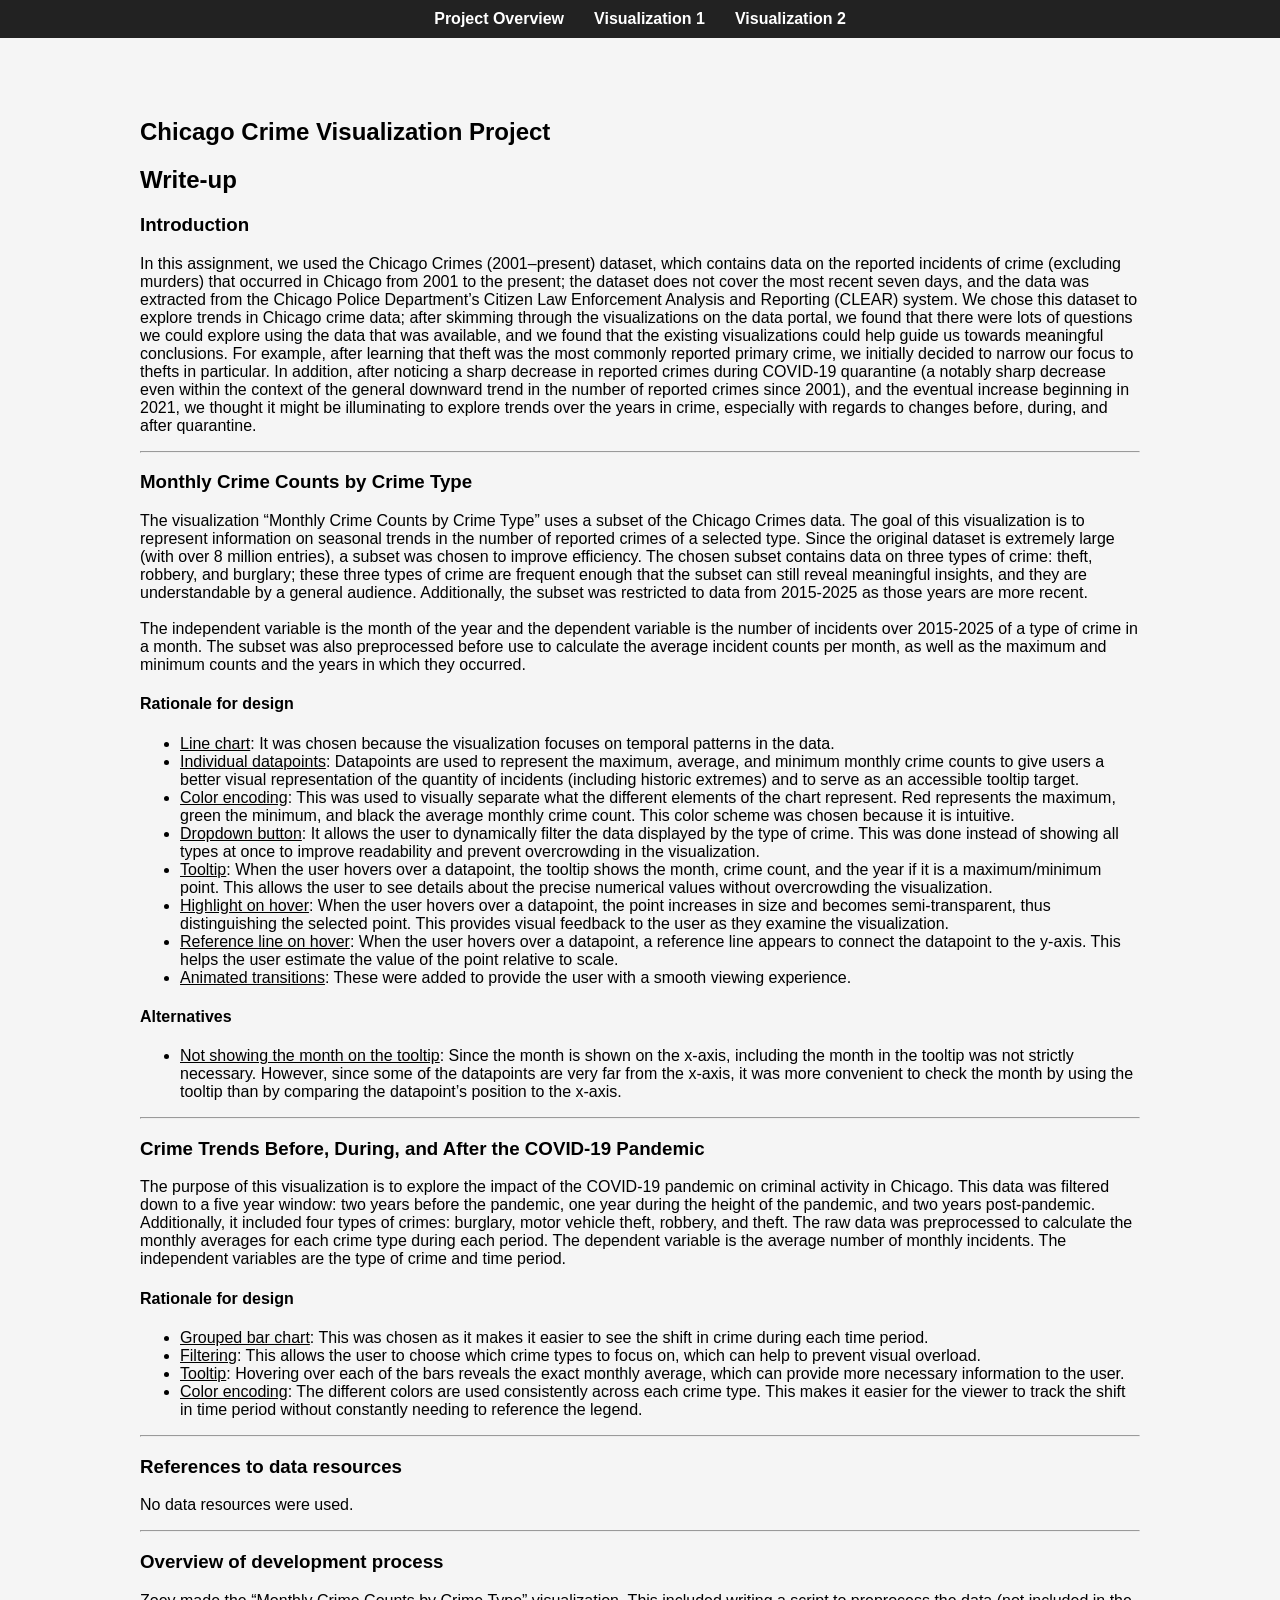
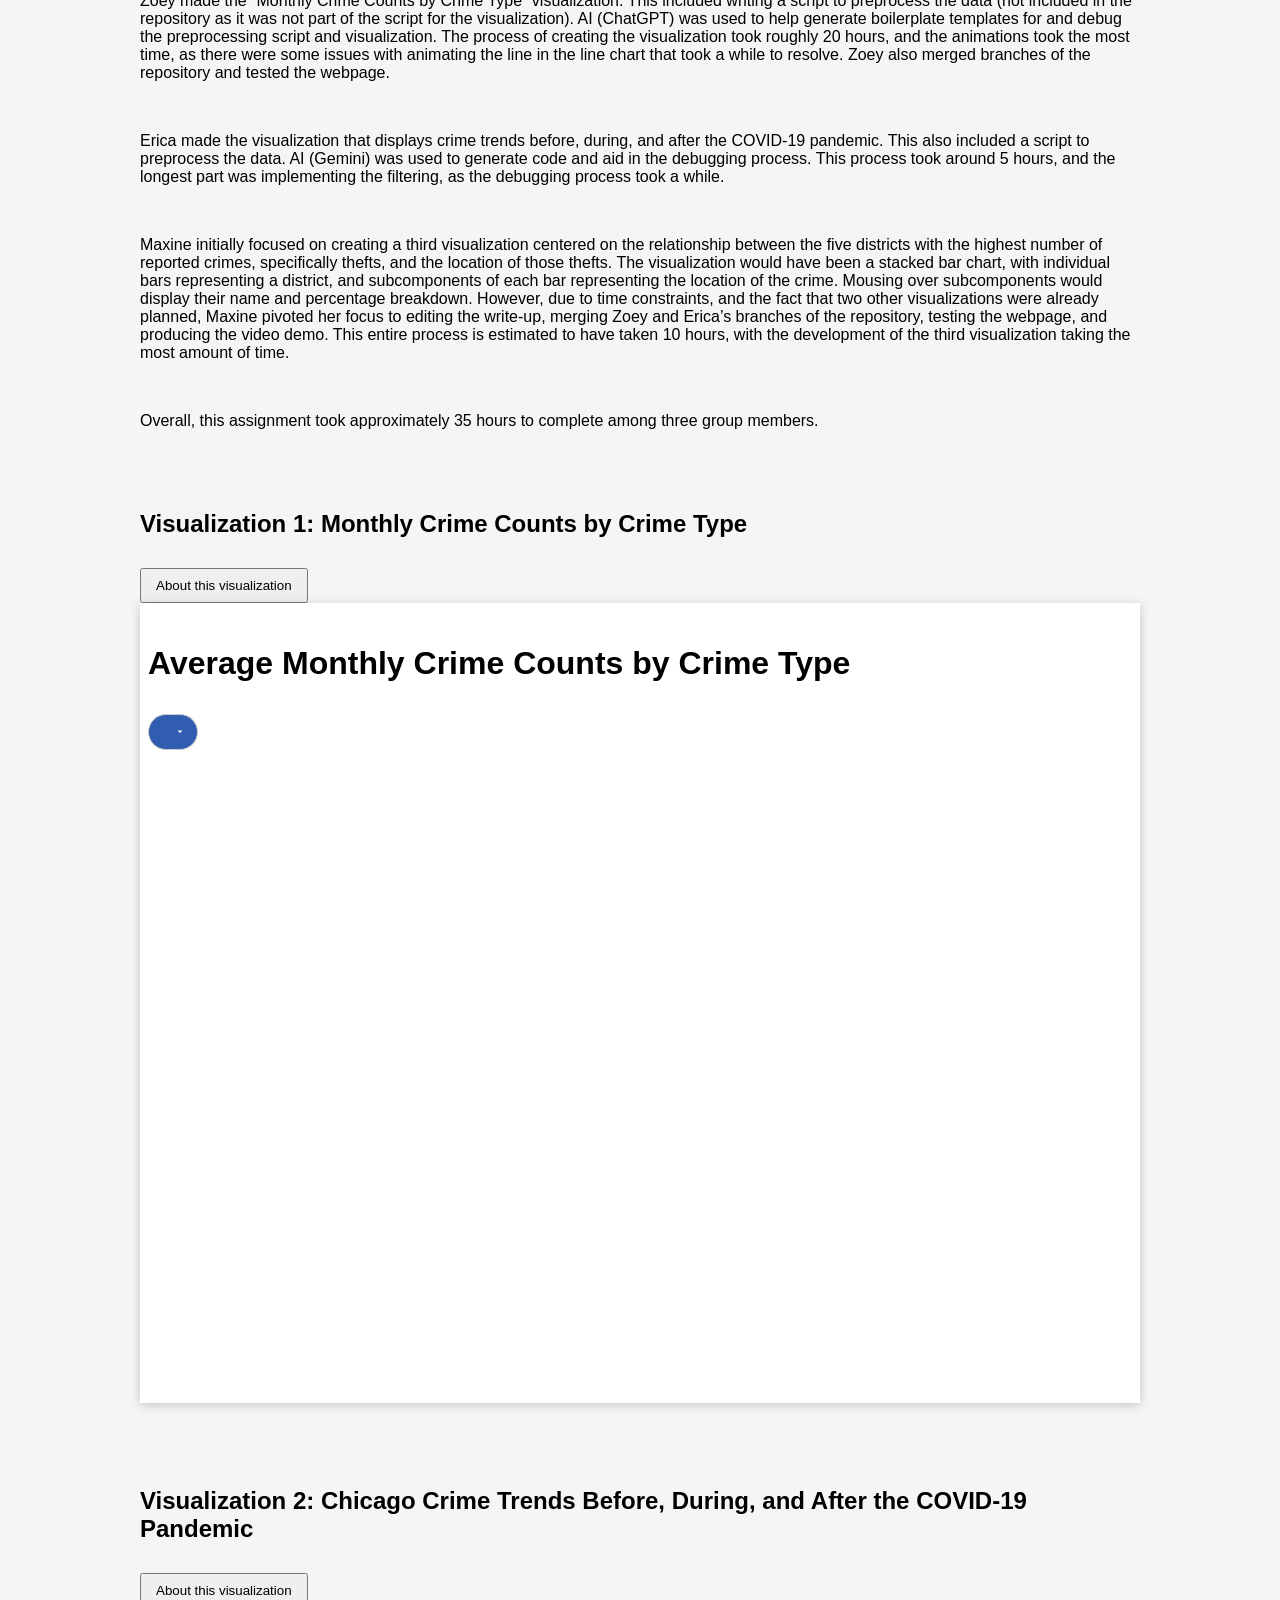
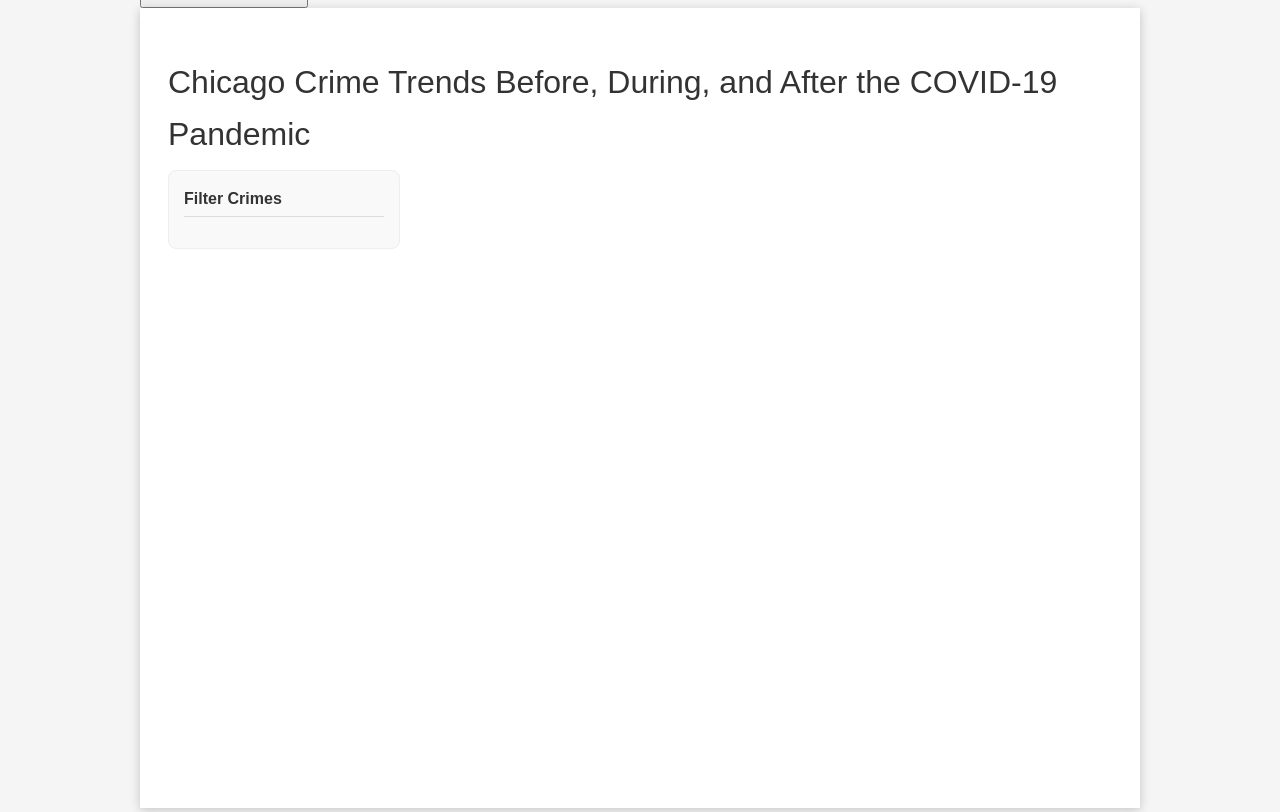
==== index.html @ a3d6fc8b "Try to add smooth scrolling via JS" ====
<!DOCTYPE html>
<html lang="en">
<head>
<meta charset="UTF-8">
<title>CMSC471 A1: Chicago Crime Visualization Project</title>
<link rel="stylesheet" href="main.css">
</head>

<script>
window.addEventListener("load", () => {
  const iframes = document.querySelectorAll(".vis-frame");

  iframes.forEach(frame => {
    frame.onload = () => {
      const body = frame.contentWindow.document.body;
      frame.style.height = body.scrollHeight + "px";
    };
  });
});
</script>
  
<body>

<!-- Navigation -->
<nav>
  <ul>
    <li><a href="#writeup">Project Overview</a></li>
    <li><a href="#vis1">Visualization 1</a></li>
    <li><a href="#vis2">Visualization 2</a></li>
  </ul>
</nav>

<script>
  document.querySelectorAll('a[href^="#"]').forEach(anchor => {
      anchor.addEventListener('click', function (e) {
          e.preventDefault();
  
          document.querySelector(this.getAttribute('href')).scrollIntoView({
              behavior: 'smooth'
          });
      });
  });
</script>

<div class="container">

<!-- WRITEUP -->
<section id="writeup">
<h1>Chicago Crime Visualization Project</h1>

  <h2>Write-up</h2>
  
  <h3><b>Introduction</b></h3>
  <p>In this assignment, we used the Chicago Crimes (2001–present) dataset, which contains data on the reported incidents of crime (excluding murders) that occurred in Chicago from 2001 to the present; the dataset does not cover the most recent seven days, and the data was extracted from the Chicago Police Department’s Citizen Law Enforcement Analysis and Reporting (CLEAR) system. We chose this dataset to explore trends in Chicago crime data; after skimming through the visualizations on the data portal, we found that there were lots of questions we could explore using the data that was available, and we found that the existing visualizations could help guide us towards meaningful conclusions. For example, after learning that theft was the most commonly reported primary crime, we initially decided to narrow our focus to thefts in particular. In addition, after noticing a sharp decrease in reported crimes during COVID-19 quarantine (a notably sharp decrease even within the context of the general downward trend in the number of reported crimes since 2001), and the eventual increase beginning in 2021, we thought it might be illuminating to explore trends over the years in crime, especially with regards to changes before, during, and after quarantine.</p>
  
  <hr>
  
  <h3><b>Monthly Crime Counts by Crime Type</b></h3>
  <p>The visualization “Monthly Crime Counts by Crime Type” uses a subset of the Chicago Crimes data. The goal of this visualization is to represent information on seasonal trends in the number of reported crimes of a selected type. Since the original dataset is extremely large (with over 8 million entries), a subset was chosen to improve efficiency. The chosen subset contains data on three types of crime: theft, robbery, and burglary; these three types of crime are frequent enough that the subset can still reveal meaningful insights, and they are understandable by a general audience. Additionally, the subset was restricted to data from 2015-2025 as those years are more recent.<br><br>
  The independent variable is the month of the year and the dependent variable is the number of incidents over 2015-2025 of a type of crime in a month. The subset was also preprocessed before use to calculate the average incident counts per month, as well as the maximum and minimum counts and the years in which they occurred.</p>
  
  <h4><b>Rationale for design</b></h4>
  <ul>
  <li><u>Line chart</u>: It was chosen because the visualization focuses on temporal patterns in the data.</li>
  <li><u>Individual datapoints</u>: Datapoints are used to represent the maximum, average, and minimum monthly crime counts to give users a better visual representation of the quantity of incidents (including historic extremes) and to serve as an accessible tooltip target.</li>
  <li><u>Color encoding</u>: This was used to visually separate what the different elements of the chart represent. Red represents the maximum, green the minimum, and black the average monthly crime count. This color scheme was chosen because it is intuitive.</li>
  <li><u>Dropdown button</u>: It allows the user to dynamically filter the data displayed by the type of crime. This was done instead of showing all types at once to improve readability and prevent overcrowding in the visualization.</li>
  <li><u>Tooltip</u>: When the user hovers over a datapoint, the tooltip shows the month, crime count, and the year if it is a maximum/minimum point. This allows the user to see details about the precise numerical values without overcrowding the visualization.</li>
  <li><u>Highlight on hover</u>: When the user hovers over a datapoint, the point increases in size and becomes semi-transparent, thus distinguishing the selected point. This provides visual feedback to the user as they examine the visualization.</li>
  <li><u>Reference line on hover</u>: When the user hovers over a datapoint, a reference line appears to connect the datapoint to the y-axis. This helps the user estimate the value of the point relative to scale.</li>
  <li><u>Animated transitions</u>: These were added to provide the user with a smooth viewing experience.</li>
  </ul>
  
  
  <h4><b>Alternatives</b></h4>
  <ul><li><u>Not showing the month on the tooltip</u>: Since the month is shown on the x-axis, including the month in the tooltip was not strictly necessary. However, since some of the datapoints are very far from the x-axis, it was more convenient to check the month by using the tooltip than by comparing the datapoint’s position to the x-axis.</li></ul>
  
  <hr>
  
  <h3><b>Crime Trends Before, During, and After the COVID-19 Pandemic</b></h3>
  
  <p>The purpose of this visualization is to explore the impact of the COVID-19 pandemic on criminal activity in Chicago. This data was filtered down to a five year window: two years before the pandemic, one year during the height of the pandemic, and two years post-pandemic. Additionally, it included four types of crimes: burglary, motor vehicle theft, robbery, and theft. The raw data was preprocessed to calculate the monthly averages for each crime type during each period. The dependent variable is the average number of monthly incidents. The independent variables are the type of crime and time period.</p>
  
  <h4><b>Rationale for design</b></h4>
  <ul>
  <li><u>Grouped bar chart</u>: This was chosen as it makes it easier to see the shift in crime during each time period.</li>
  <li><u>Filtering</u>: This allows the user to choose which crime types to focus on, which can help to prevent visual overload.</li>
  <li><u>Tooltip</u>: Hovering over each of the bars reveals the exact monthly average, which can provide more necessary information to the user.</li>
  <li><u>Color encoding</u>: The different colors are used consistently across each crime type. This makes it easier for the viewer to track the shift in time period without constantly needing to reference the legend.</li>
  </ul>
    
  <hr>
  
  <h3><b>References to data resources</b></h3>
  
  <p>No data resources were used.</p>
  
  <hr>
  
  <h3><b>Overview of development process</b></h3>
  
  <p>Zoey made the “Monthly Crime Counts by Crime Type” visualization. This included writing a script to preprocess the data (not included in the repository as it was not part of the script for the visualization). AI (ChatGPT) was used to help generate boilerplate templates for and debug the preprocessing script and visualization. The process of creating the visualization took roughly 20 hours, and the animations took the most time, as there were some issues with animating the line in the line chart that took a while to resolve. Zoey also merged branches of the repository and tested the webpage.</p><br>
  <p>Erica made the visualization that displays crime trends before, during, and after the COVID-19 pandemic. This also included a script to preprocess the data. AI (Gemini) was used to generate code and aid in the debugging process. This process took around 5 hours, and the longest part was implementing the filtering, as the debugging process took a while.</p><br>
  <p>Maxine initially focused on creating a third visualization centered on the relationship between the five districts with the highest number of reported crimes, specifically thefts, and the location of those thefts. The visualization would have been a stacked bar chart, with individual bars representing a district, and subcomponents of each bar representing the location of the crime. Mousing over subcomponents would display their name and percentage breakdown. However, due to time constraints, and the fact that two other visualizations were already planned, Maxine pivoted her focus to editing the write-up, merging Zoey and Erica’s branches of the repository, testing the webpage, and producing the video demo. This entire process is estimated to have taken 10 hours, with the development of the third visualization taking the most amount of time.</p><br>
  <p>Overall, this assignment took approximately 35 hours to complete among three group members.</p>

</section>

<!-- VISUALIZATION 1 -->
<section id="vis1">

<h2>Visualization 1: Monthly Crime Counts by Crime Type</h2>

<button class="info-toggle">About this visualization</button>

<div class="info-box">
<p>
This visualization shows average monthly crime statistics for three crime types:
theft, robbery, and burglary, for incidents reported across the years 2015-2025 in Chicago.
Filter crime types using a dropdown menu and hover over points to view
details about the average, highest, and lowest crime years.
</p>
</div>

<iframe class="vis-frame" src="zoey/index.html"></iframe>

</section>

<!-- VISUALIZATION 2 -->
<section id="vis2">

<h2>Visualization 2: Chicago Crime Trends Before, During, and After the COVID-19 Pandemic</h2>

<button class="info-toggle">About this visualization</button>

<div class="info-box">
<p>
The purpose of this visualization is to see the trend in four different crime types (burglary, motor vehicle theft, robbery, and theft) before, during, and after the COVID-19 pandemic. The data displays the total number of incidents per month, spanning a five-year period: two years before, one year during, and two years after the pandemic. Use the filters on the left to toggle specific crime types on and off. Hover over the data points on the graph to view the exact number of incidents for a given period.
</p>
</div>

<iframe class="vis-frame" src="erica/index.html"></iframe>

</section>

</div>

<script>

const toggles = document.querySelectorAll(".info-toggle");

toggles.forEach(button => {
  button.addEventListener("click", () => {
    const box = button.nextElementSibling;
    box.classList.toggle("open");
  });
});

</script>

</body>
</html>
---- main.css ----
/* body{
    font-family: Helvetica, sans-serif;
    margin:0;
    background:#f5f5f5;
} */

body {
    font-family: Optima, Segoe, "Segoe UI", Candara, Calibri, Arial, sans-serif;
    margin:0;
    background:#f5f5f5;
}

.container{
    width:1000px;
    margin:auto;
}

/* Navigation */

nav{
    position:sticky;
    top:0;
    background:#222;
    padding:10px;
    z-index:100;
}

nav ul{
    list-style:none;
    display:flex;
    gap:30px;
    justify-content:center;
    margin:0;
    padding:0;
}

nav a{
    color:white;
    text-decoration:none;
    font-weight:bold;
}

/* Sections */

section{
    margin-top:80px;
}

/* Iframes */

iframe{
    width:100%;
    height: 800px;
    border:none;
    background:white;
    box-shadow:0 2px 10px rgba(0,0,0,0.2);
}

/* Info box */

.info-toggle{
    margin-top:10px;
    padding:8px 14px;
    cursor:pointer;
}

.info-box{
    max-height:0;
    overflow:hidden;
    background:white;
    padding:0 15px;
    transition:max-height 0.4s ease;
    border-left:4px solid steelblue;
}

.info-box.open{
    max-height:200px;
    padding:15px;
}
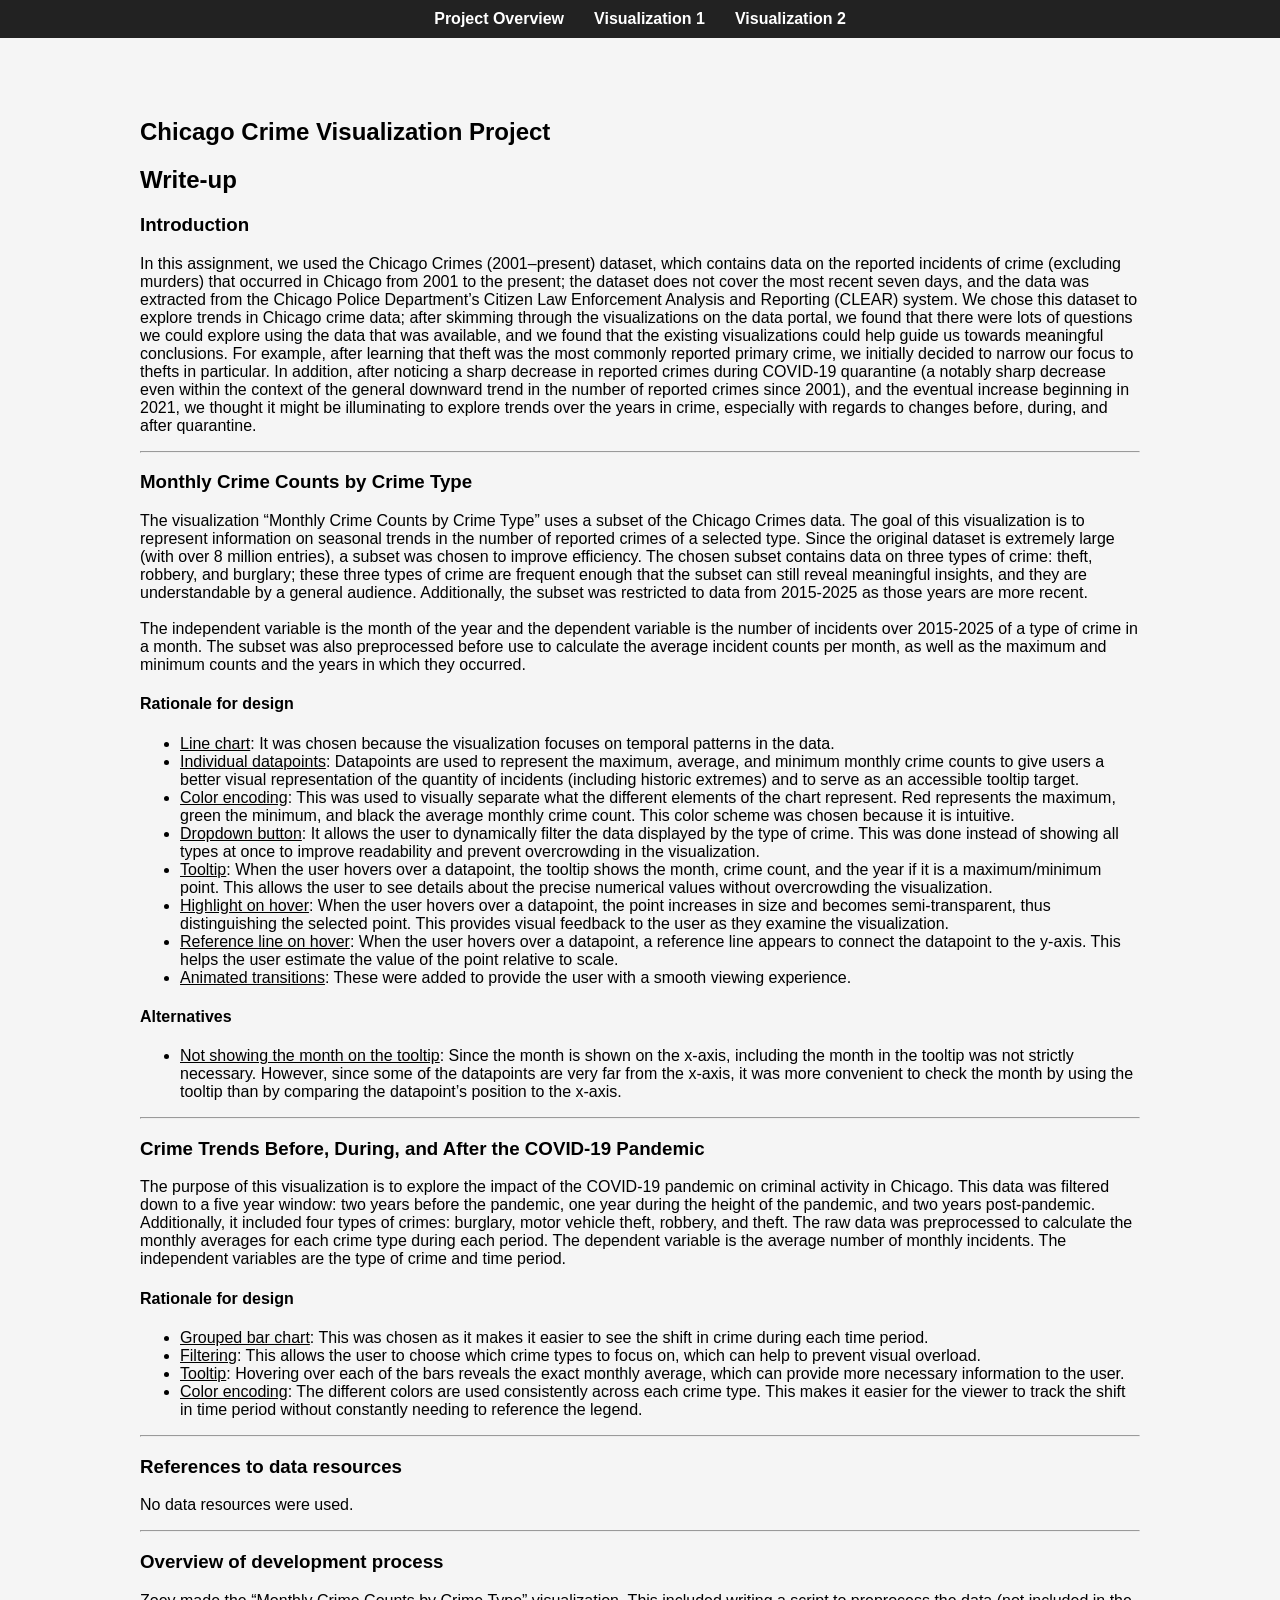
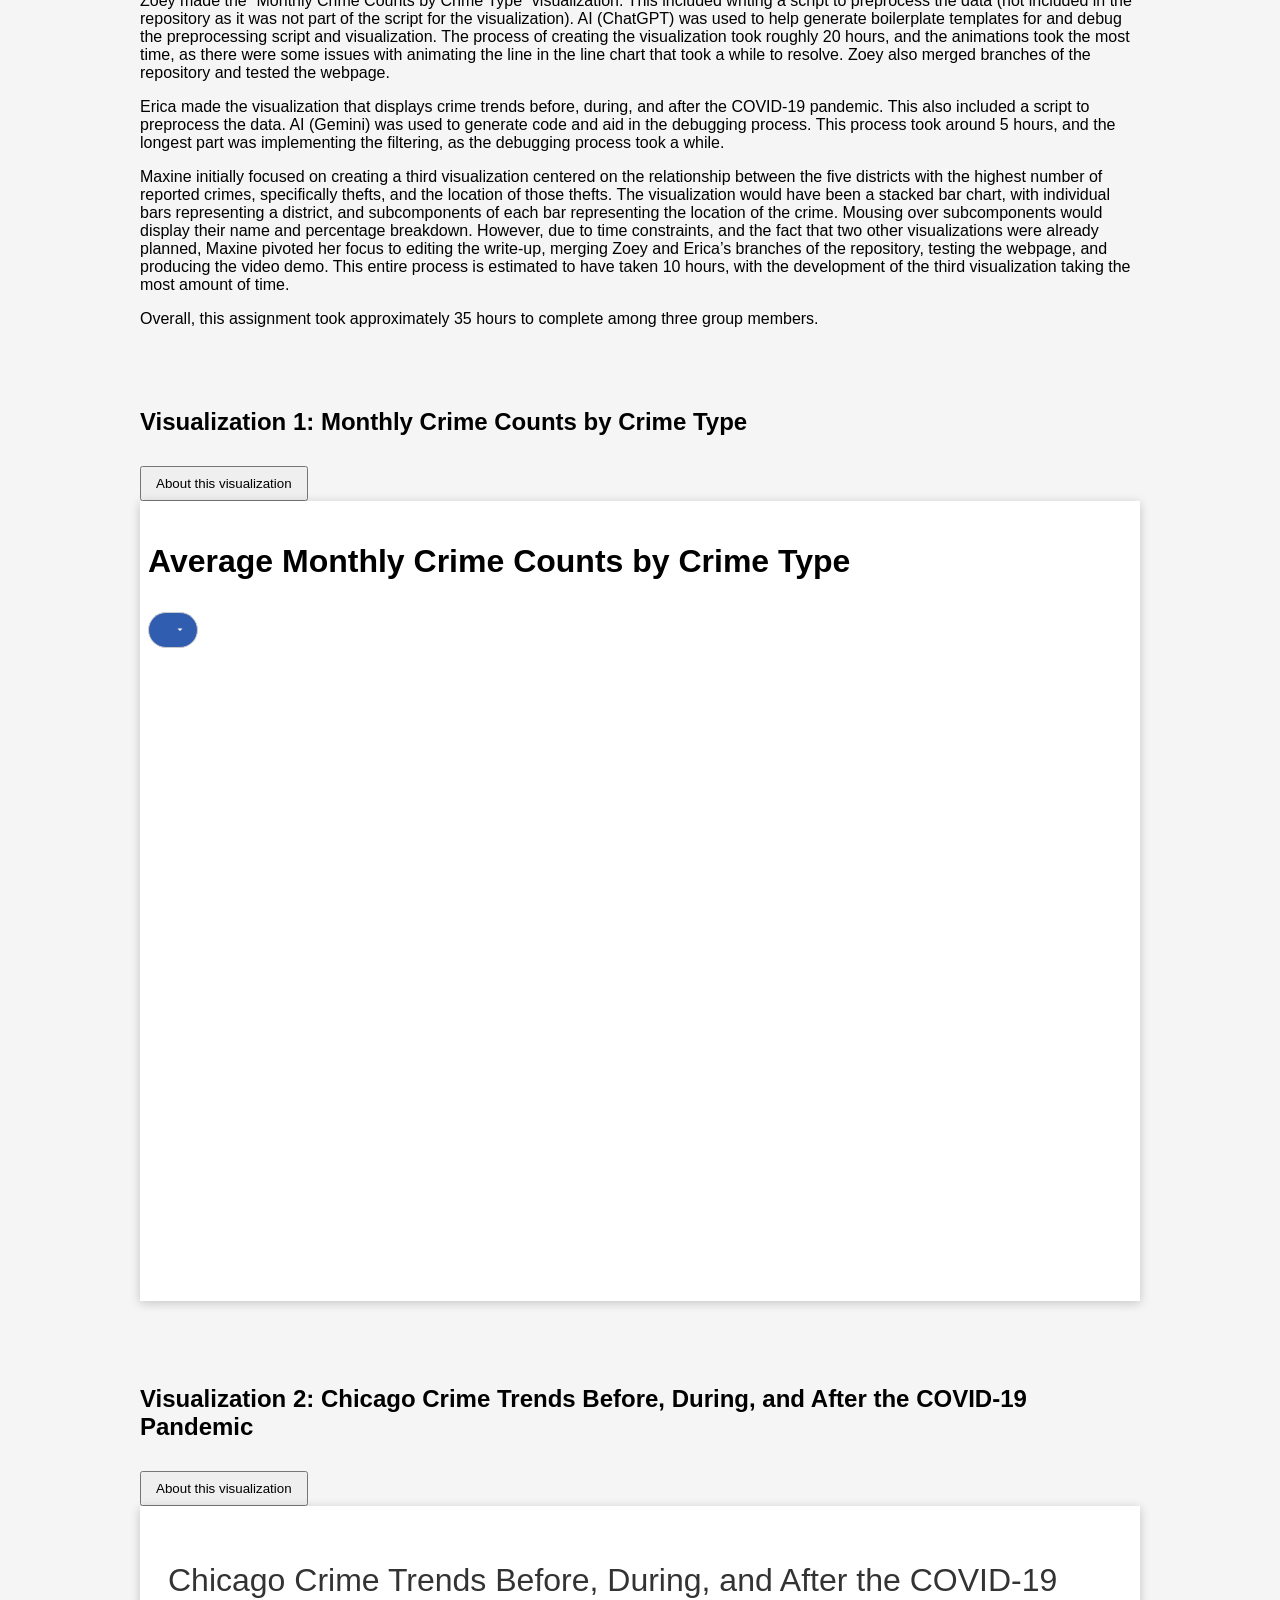
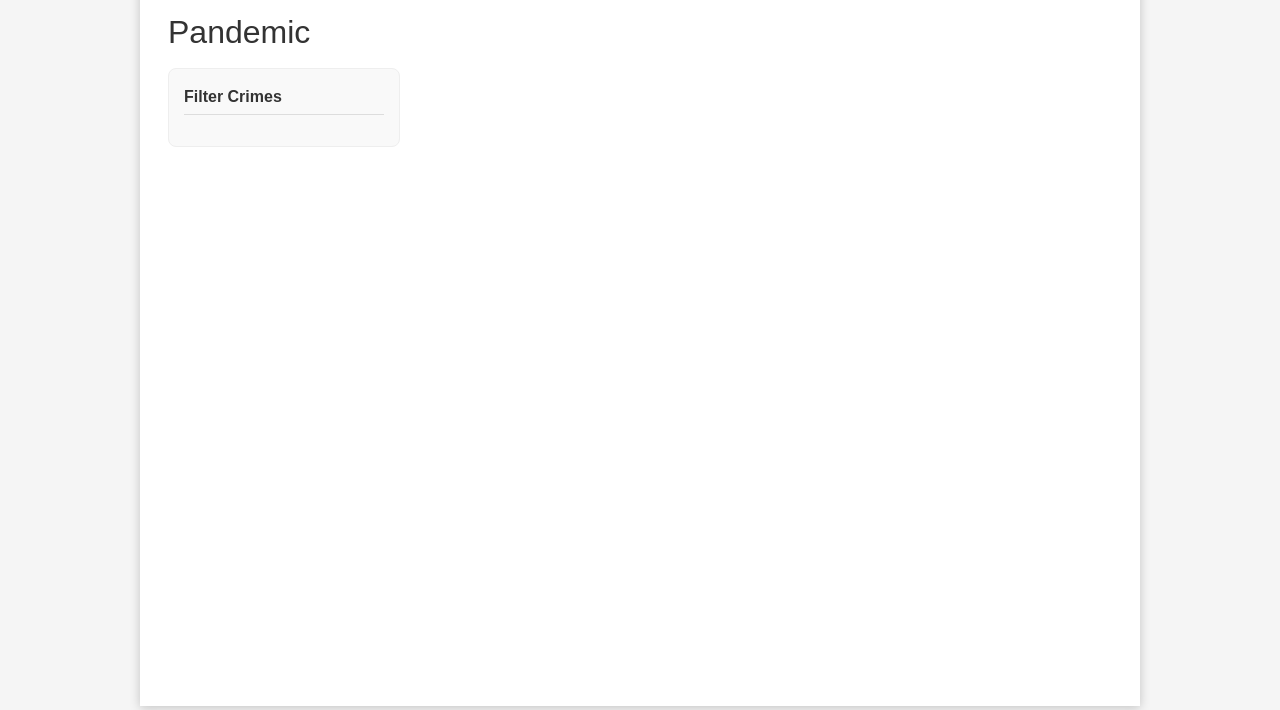
==== commit e8477310: "Remove extraneous line breaks" ====
--- a/index.html
+++ b/index.html
@@ -99,9 +99,9 @@
   
   <h3><b>Overview of development process</b></h3>
   
-  <p>Zoey made the “Monthly Crime Counts by Crime Type” visualization. This included writing a script to preprocess the data (not included in the repository as it was not part of the script for the visualization). AI (ChatGPT) was used to help generate boilerplate templates for and debug the preprocessing script and visualization. The process of creating the visualization took roughly 20 hours, and the animations took the most time, as there were some issues with animating the line in the line chart that took a while to resolve. Zoey also merged branches of the repository and tested the webpage.</p><br>
-  <p>Erica made the visualization that displays crime trends before, during, and after the COVID-19 pandemic. This also included a script to preprocess the data. AI (Gemini) was used to generate code and aid in the debugging process. This process took around 5 hours, and the longest part was implementing the filtering, as the debugging process took a while.</p><br>
-  <p>Maxine initially focused on creating a third visualization centered on the relationship between the five districts with the highest number of reported crimes, specifically thefts, and the location of those thefts. The visualization would have been a stacked bar chart, with individual bars representing a district, and subcomponents of each bar representing the location of the crime. Mousing over subcomponents would display their name and percentage breakdown. However, due to time constraints, and the fact that two other visualizations were already planned, Maxine pivoted her focus to editing the write-up, merging Zoey and Erica’s branches of the repository, testing the webpage, and producing the video demo. This entire process is estimated to have taken 10 hours, with the development of the third visualization taking the most amount of time.</p><br>
+  <p>Zoey made the “Monthly Crime Counts by Crime Type” visualization. This included writing a script to preprocess the data (not included in the repository as it was not part of the script for the visualization). AI (ChatGPT) was used to help generate boilerplate templates for and debug the preprocessing script and visualization. The process of creating the visualization took roughly 20 hours, and the animations took the most time, as there were some issues with animating the line in the line chart that took a while to resolve. Zoey also merged branches of the repository and tested the webpage.</p>
+  <p>Erica made the visualization that displays crime trends before, during, and after the COVID-19 pandemic. This also included a script to preprocess the data. AI (Gemini) was used to generate code and aid in the debugging process. This process took around 5 hours, and the longest part was implementing the filtering, as the debugging process took a while.</p>
+  <p>Maxine initially focused on creating a third visualization centered on the relationship between the five districts with the highest number of reported crimes, specifically thefts, and the location of those thefts. The visualization would have been a stacked bar chart, with individual bars representing a district, and subcomponents of each bar representing the location of the crime. Mousing over subcomponents would display their name and percentage breakdown. However, due to time constraints, and the fact that two other visualizations were already planned, Maxine pivoted her focus to editing the write-up, merging Zoey and Erica’s branches of the repository, testing the webpage, and producing the video demo. This entire process is estimated to have taken 10 hours, with the development of the third visualization taking the most amount of time.</p>
   <p>Overall, this assignment took approximately 35 hours to complete among three group members.</p>
 
 </section>
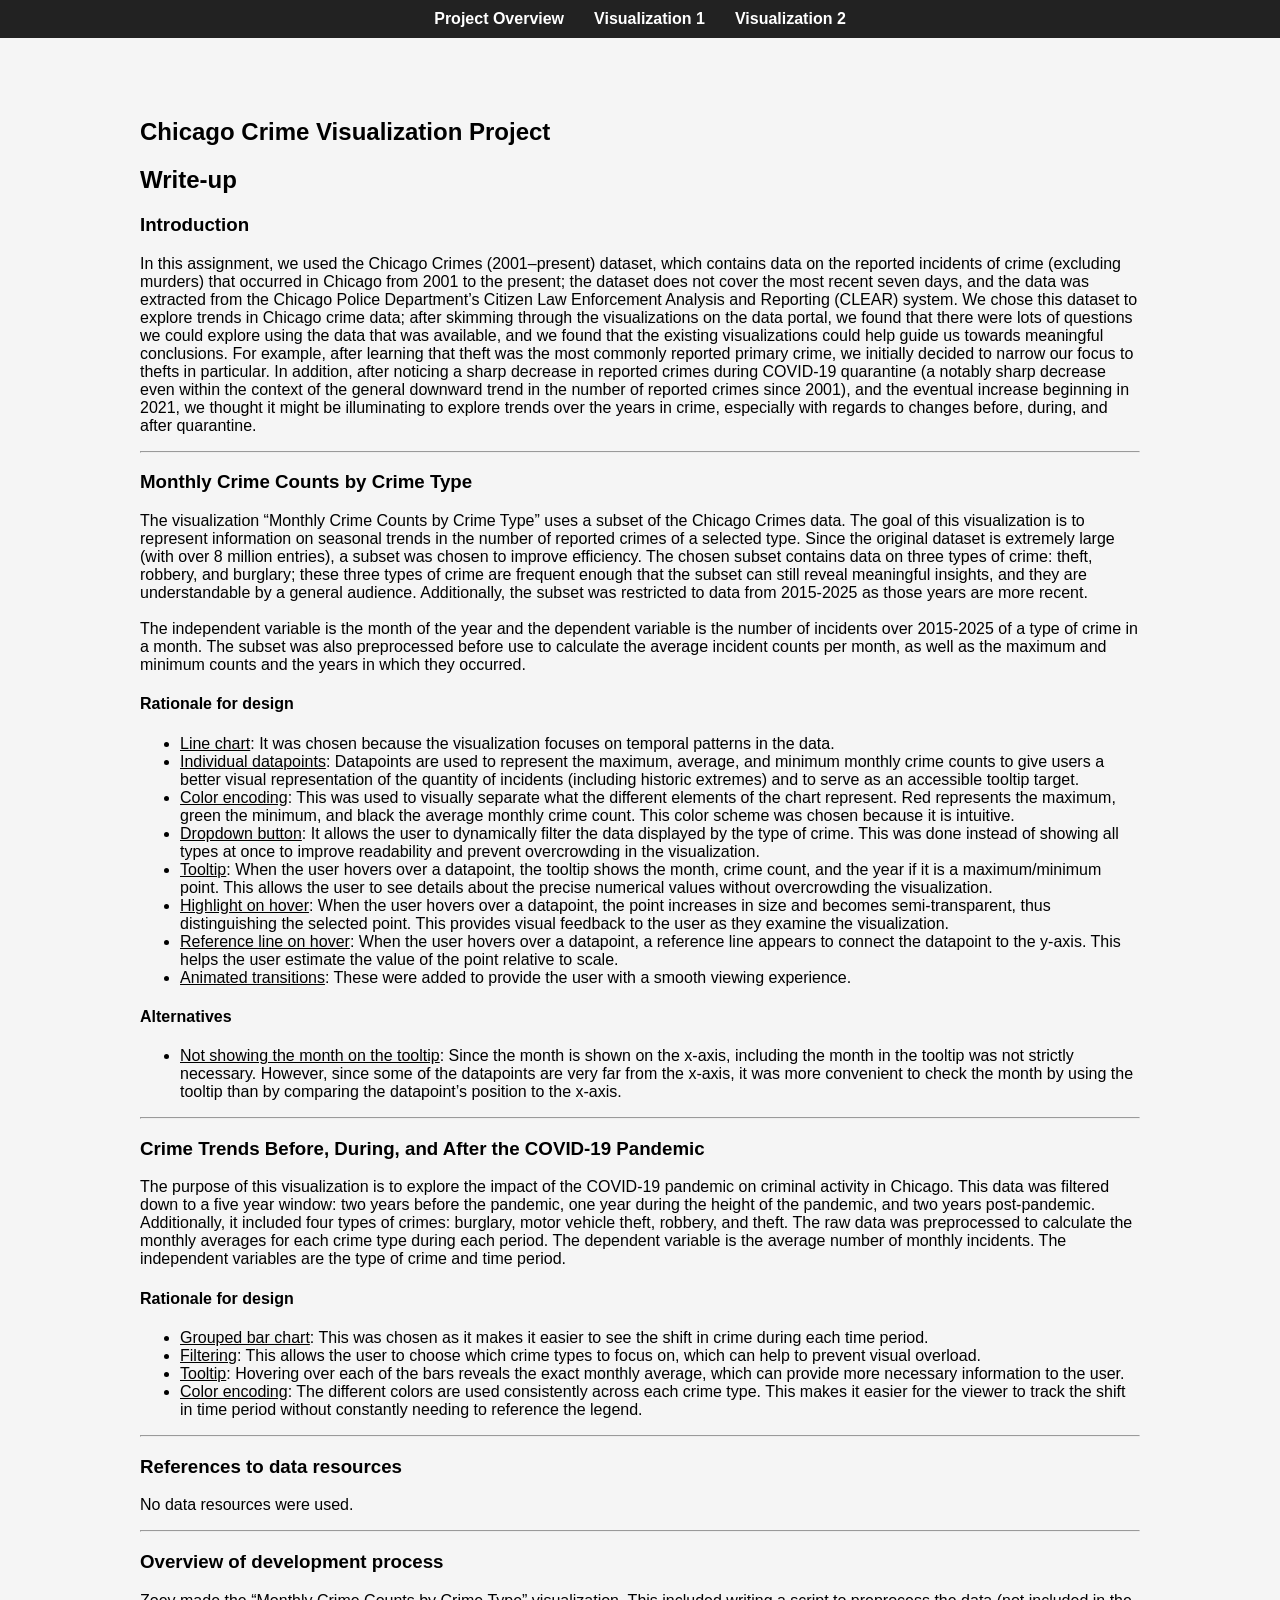
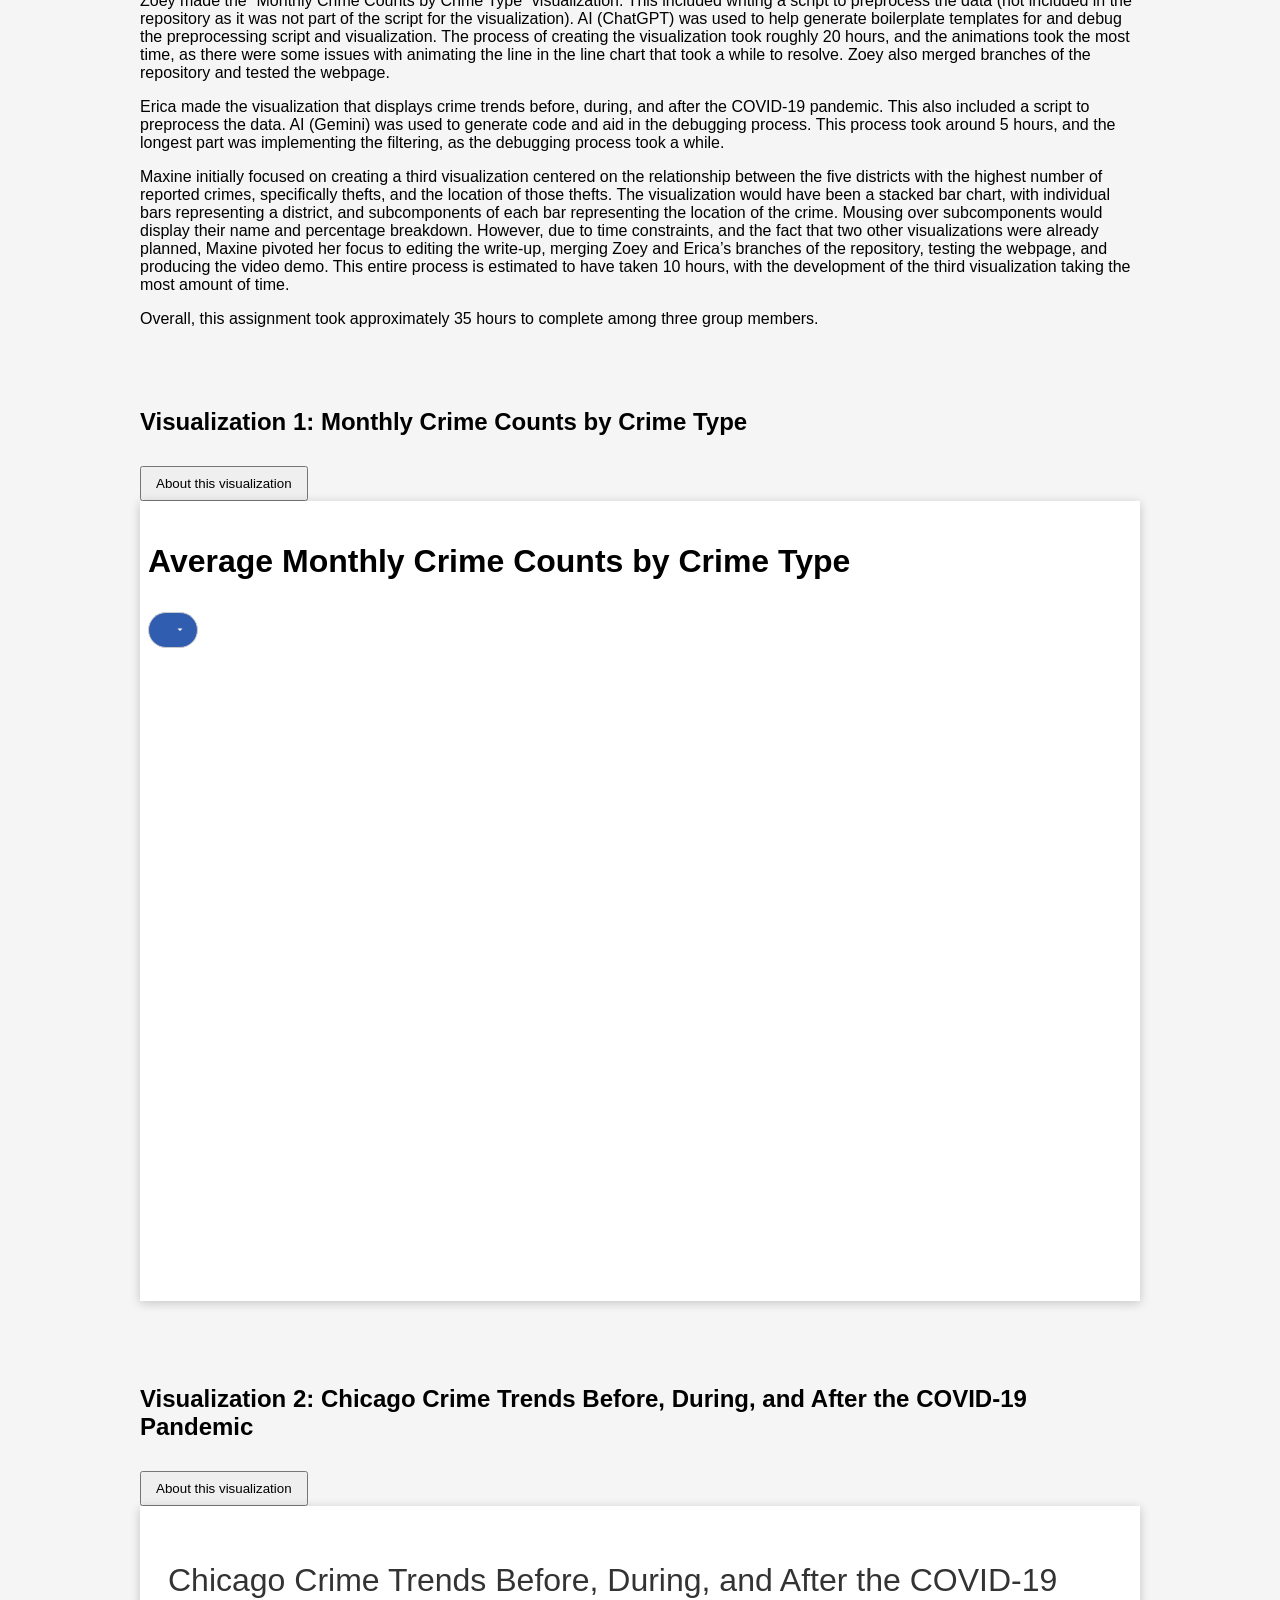
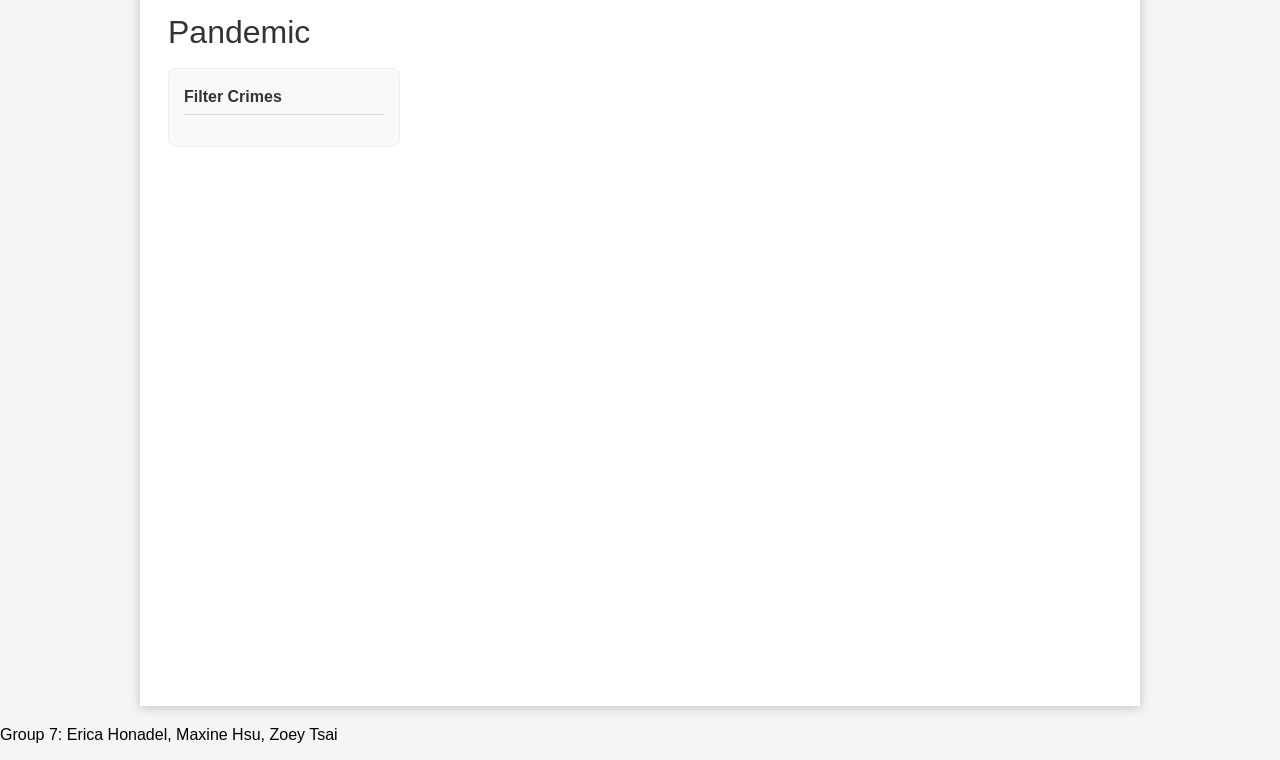
==== commit 5ec648c1: "Added footer with group member names and group number" ====
--- a/index.html
+++ b/index.html
@@ -103,7 +103,6 @@
   <p>Erica made the visualization that displays crime trends before, during, and after the COVID-19 pandemic. This also included a script to preprocess the data. AI (Gemini) was used to generate code and aid in the debugging process. This process took around 5 hours, and the longest part was implementing the filtering, as the debugging process took a while.</p>
   <p>Maxine initially focused on creating a third visualization centered on the relationship between the five districts with the highest number of reported crimes, specifically thefts, and the location of those thefts. The visualization would have been a stacked bar chart, with individual bars representing a district, and subcomponents of each bar representing the location of the crime. Mousing over subcomponents would display their name and percentage breakdown. However, due to time constraints, and the fact that two other visualizations were already planned, Maxine pivoted her focus to editing the write-up, merging Zoey and Erica’s branches of the repository, testing the webpage, and producing the video demo. This entire process is estimated to have taken 10 hours, with the development of the third visualization taking the most amount of time.</p>
   <p>Overall, this assignment took approximately 35 hours to complete among three group members.</p>
-
 </section>
 
 <!-- VISUALIZATION 1 -->
@@ -159,4 +158,7 @@
 </script>
 
 </body>
+<footer>
+  <p>Group 7: Erica Honadel, Maxine Hsu, Zoey Tsai</p>
+</footer>
 </html>
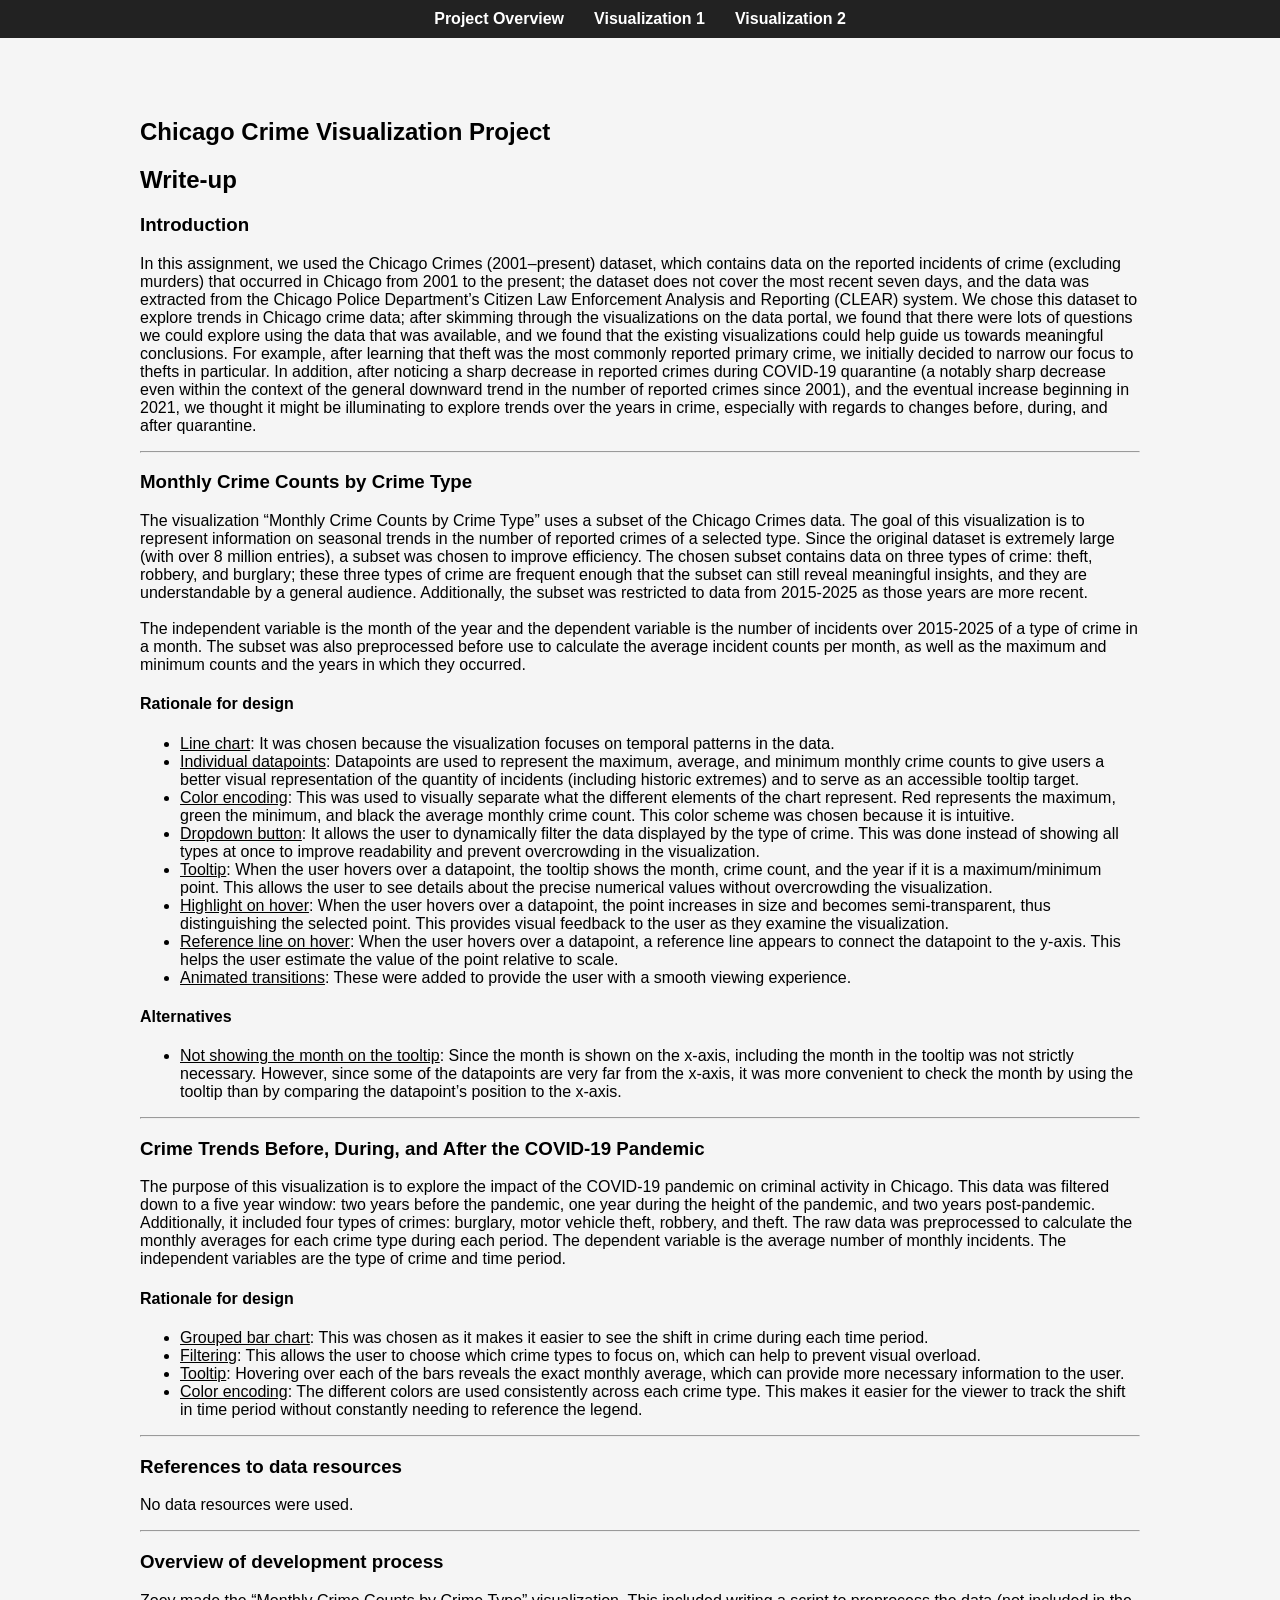
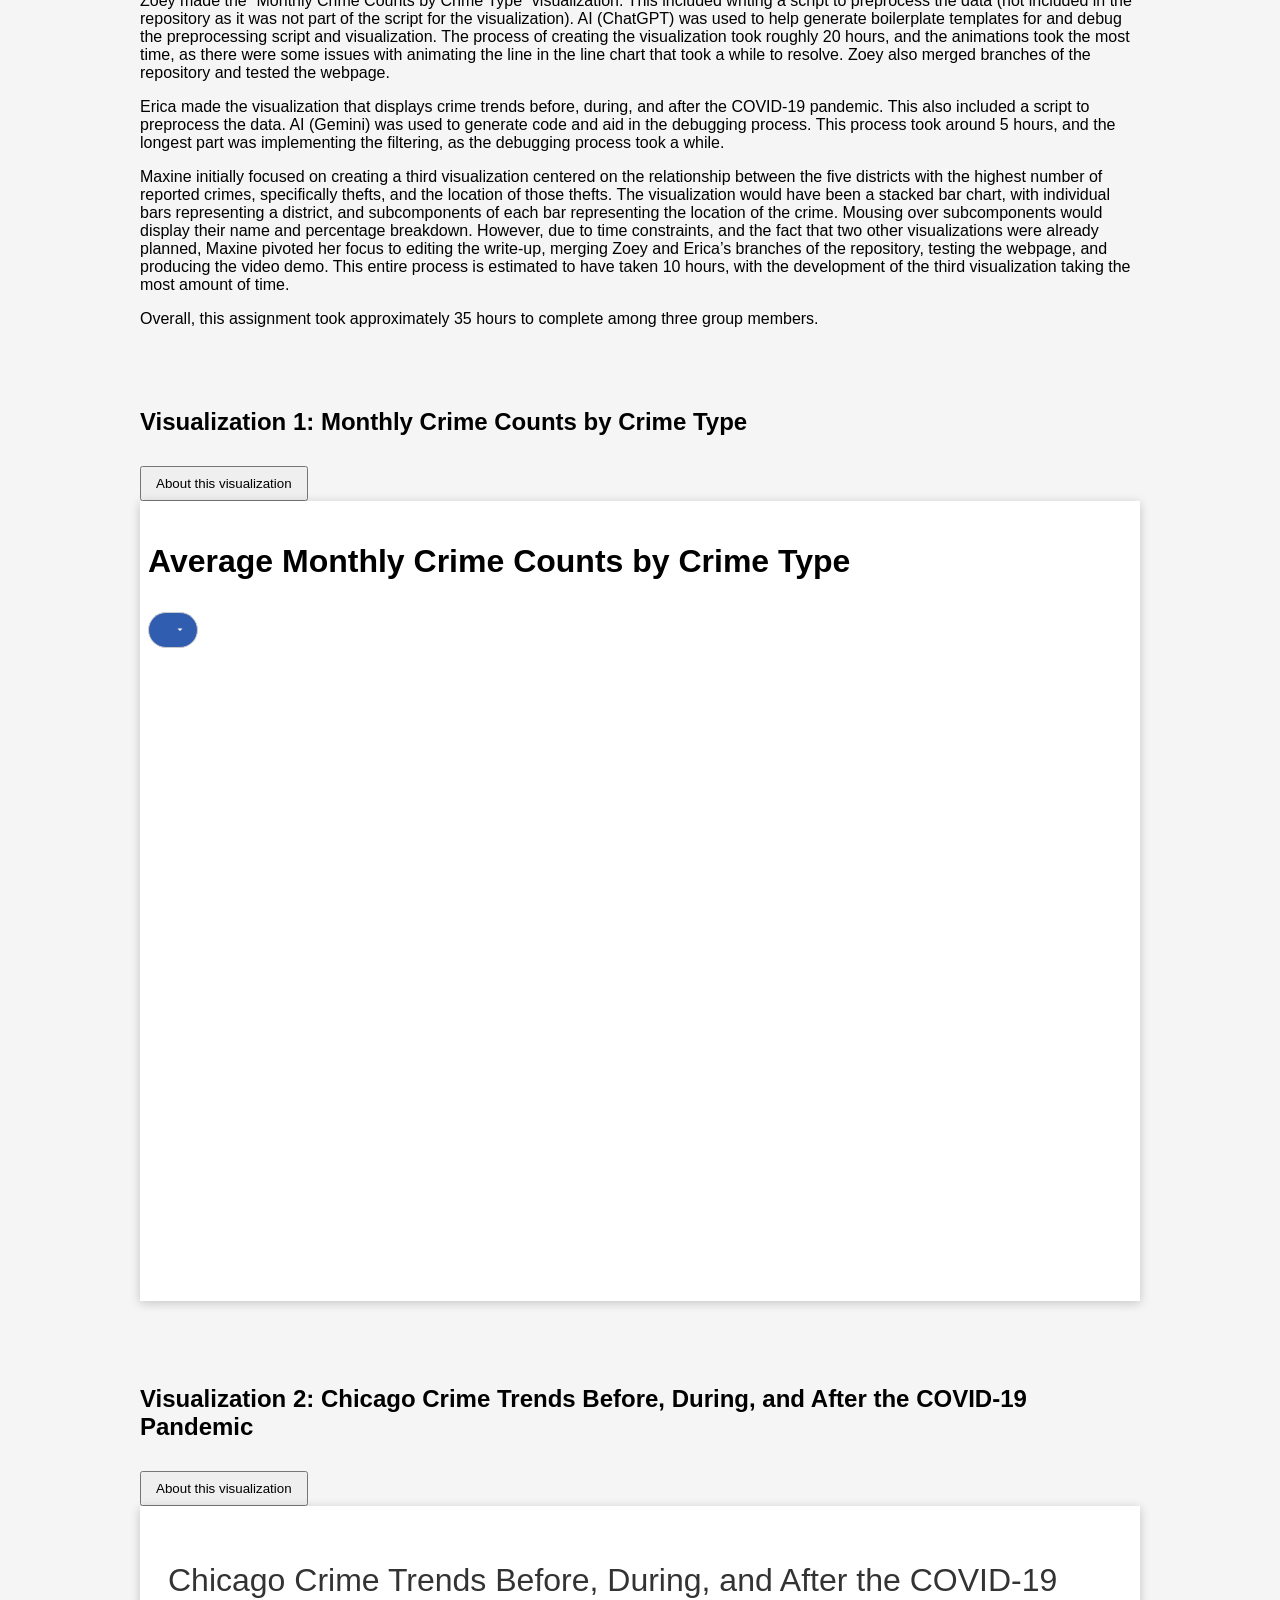
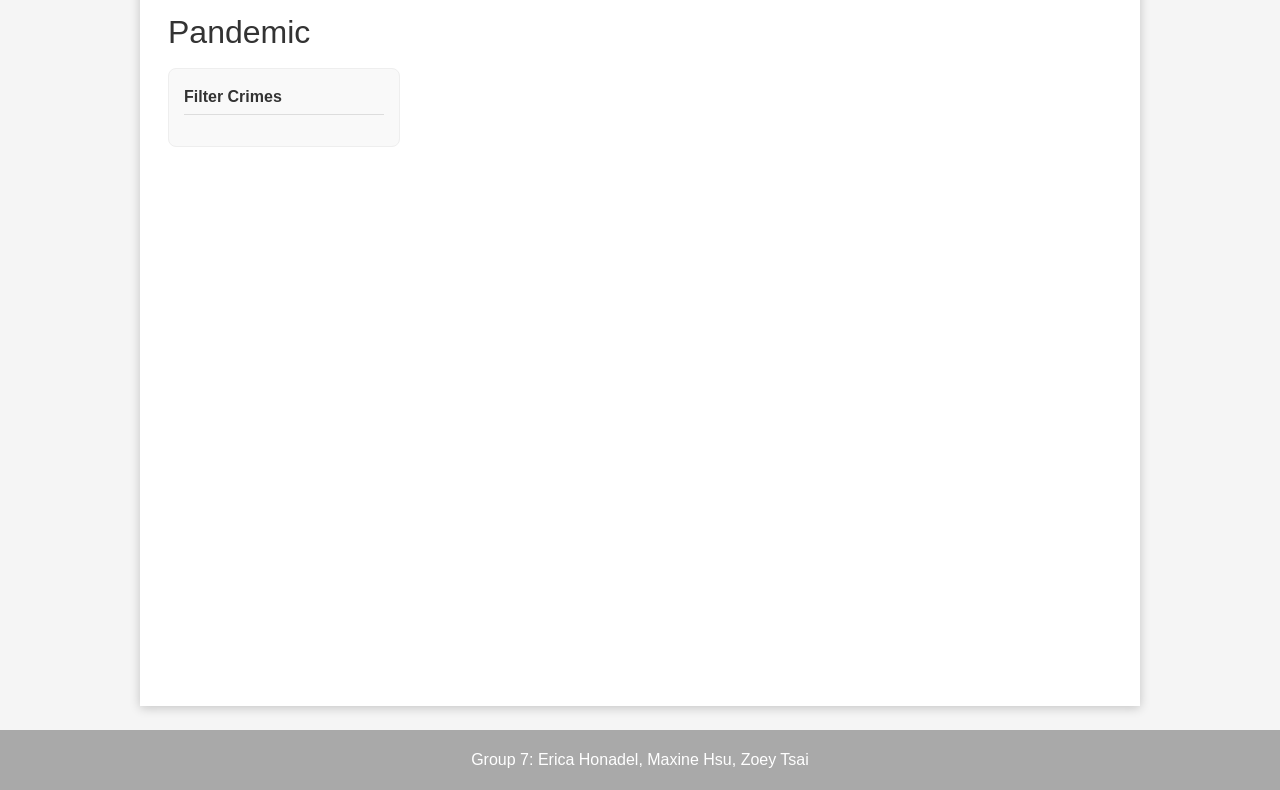
==== commit 305aa6bb: "Update index.html" ====
--- a/index.html
+++ b/index.html
@@ -138,8 +138,7 @@
 </p>
 </div>
 
-<iframe class="vis-frame" src="erica/index.html"></iframe>
-
+<iframe src="erica/index.html" width="100%" height="700px" style="border:none;"></iframe>
 </section>
 
 </div>
--- a/main.css
+++ b/main.css
@@ -1,9 +1,3 @@
-/* body{
-    font-family: Helvetica, sans-serif;
-    margin:0;
-    background:#f5f5f5;
-} */
-
 body {
     font-family: Optima, Segoe, "Segoe UI", Candara, Calibri, Arial, sans-serif;
     margin:0;
@@ -77,3 +71,11 @@
     max-height:200px;
     padding:15px;
 }
+
+footer {
+    text-align: center;
+    margin-top: 20px;
+    padding: 5px;
+    background-color: darkgrey;
+    color: white;
+}
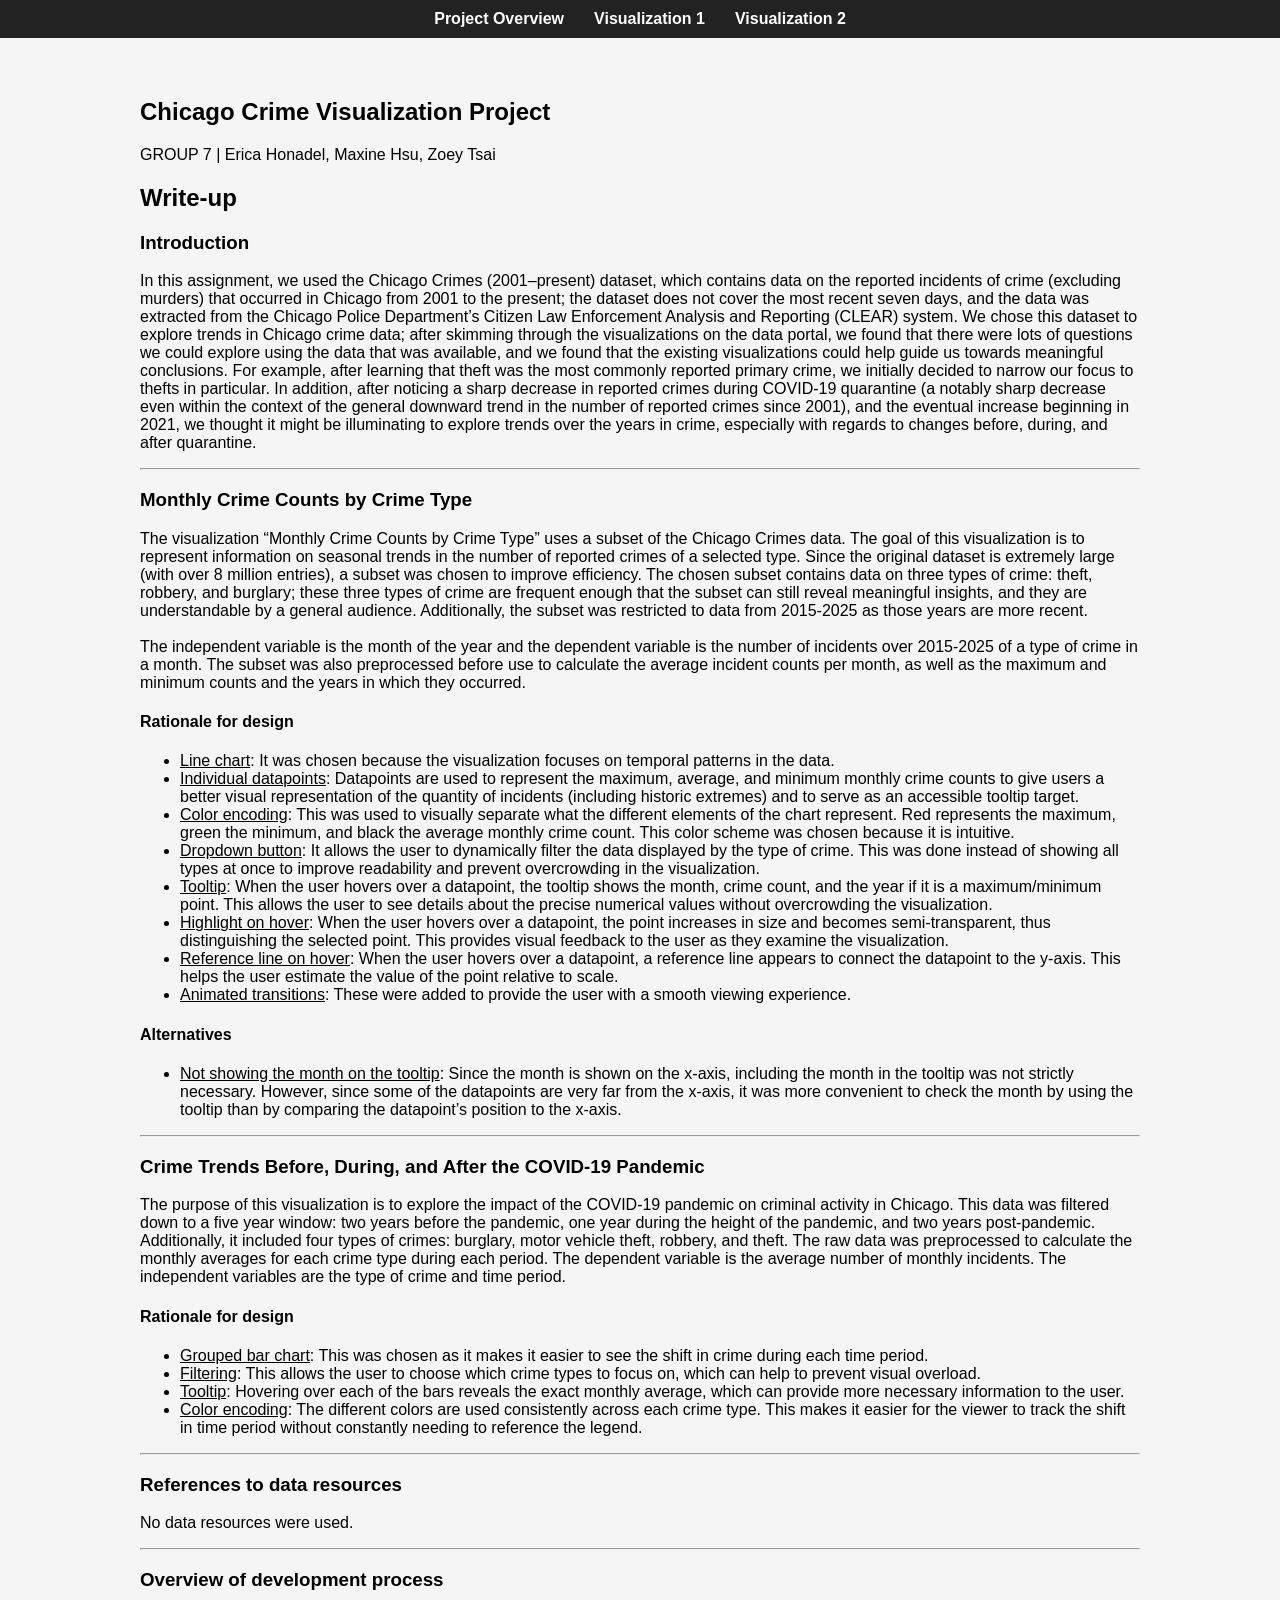
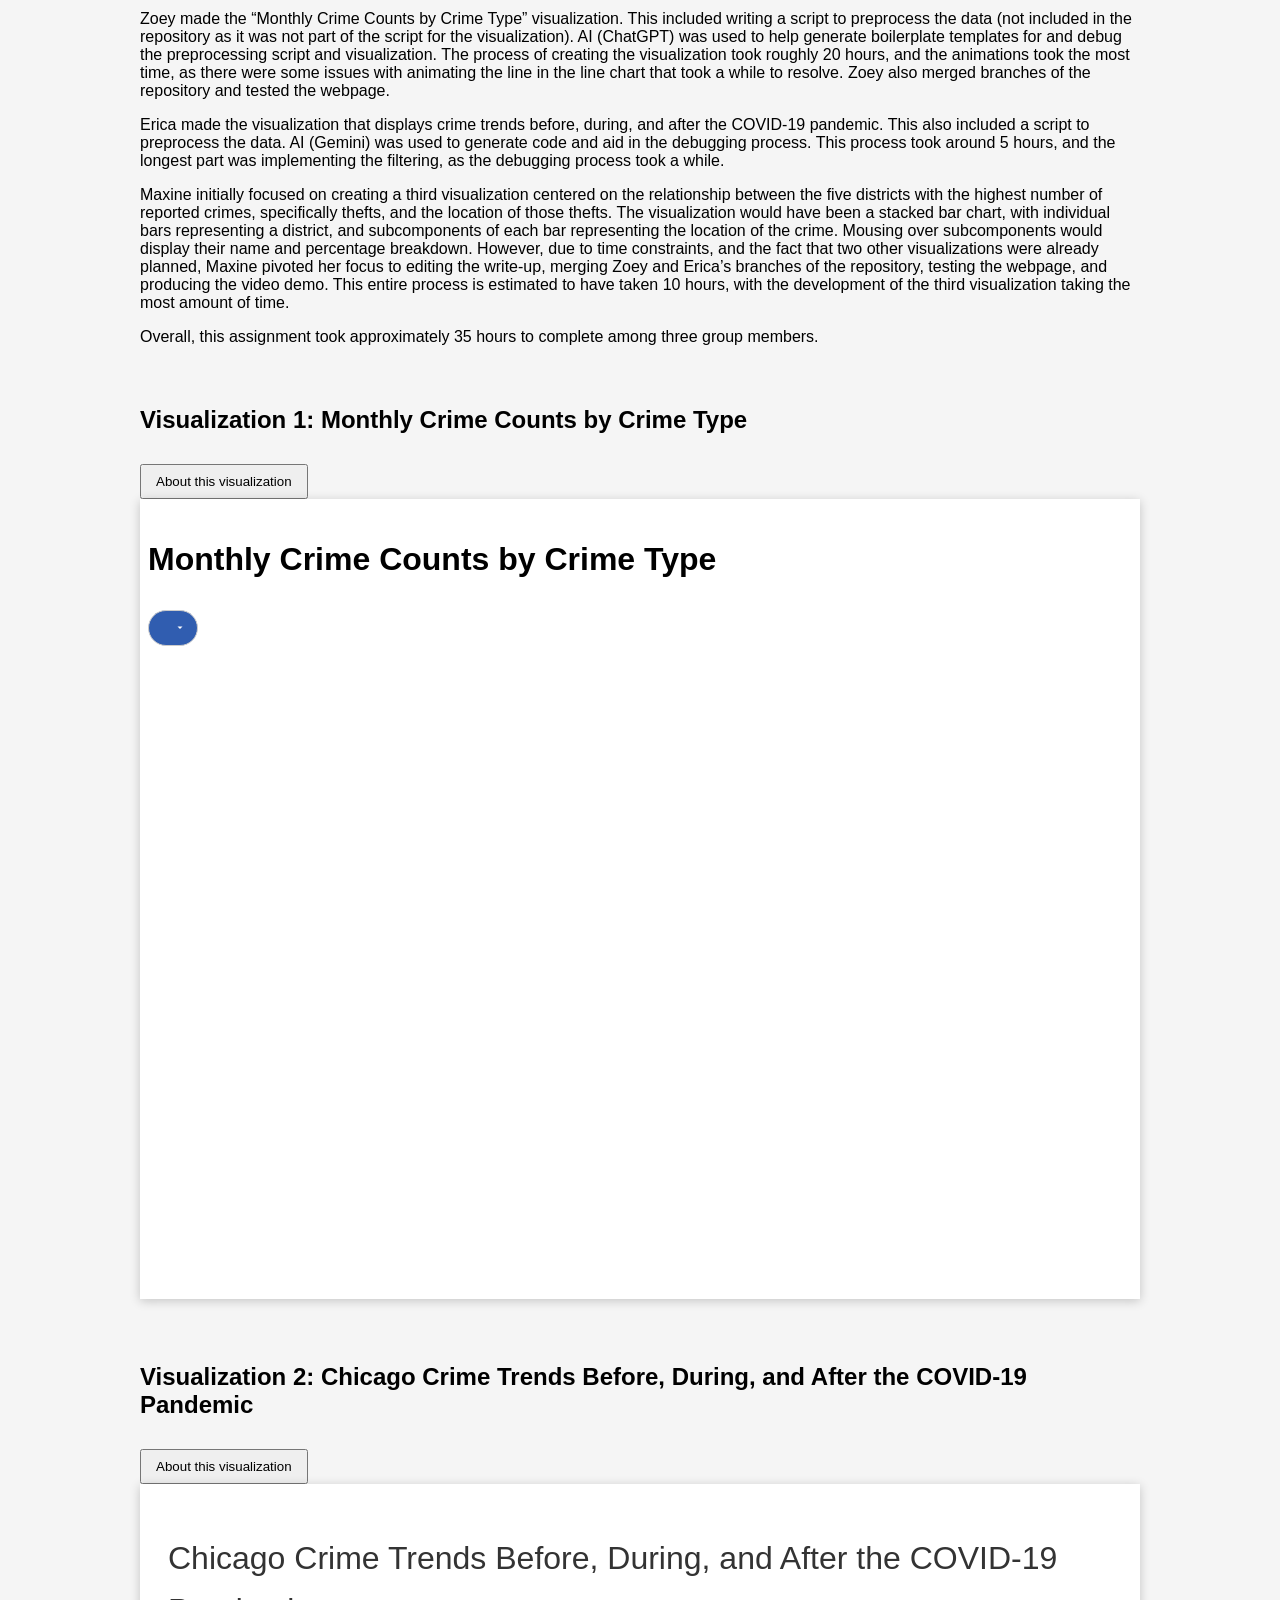
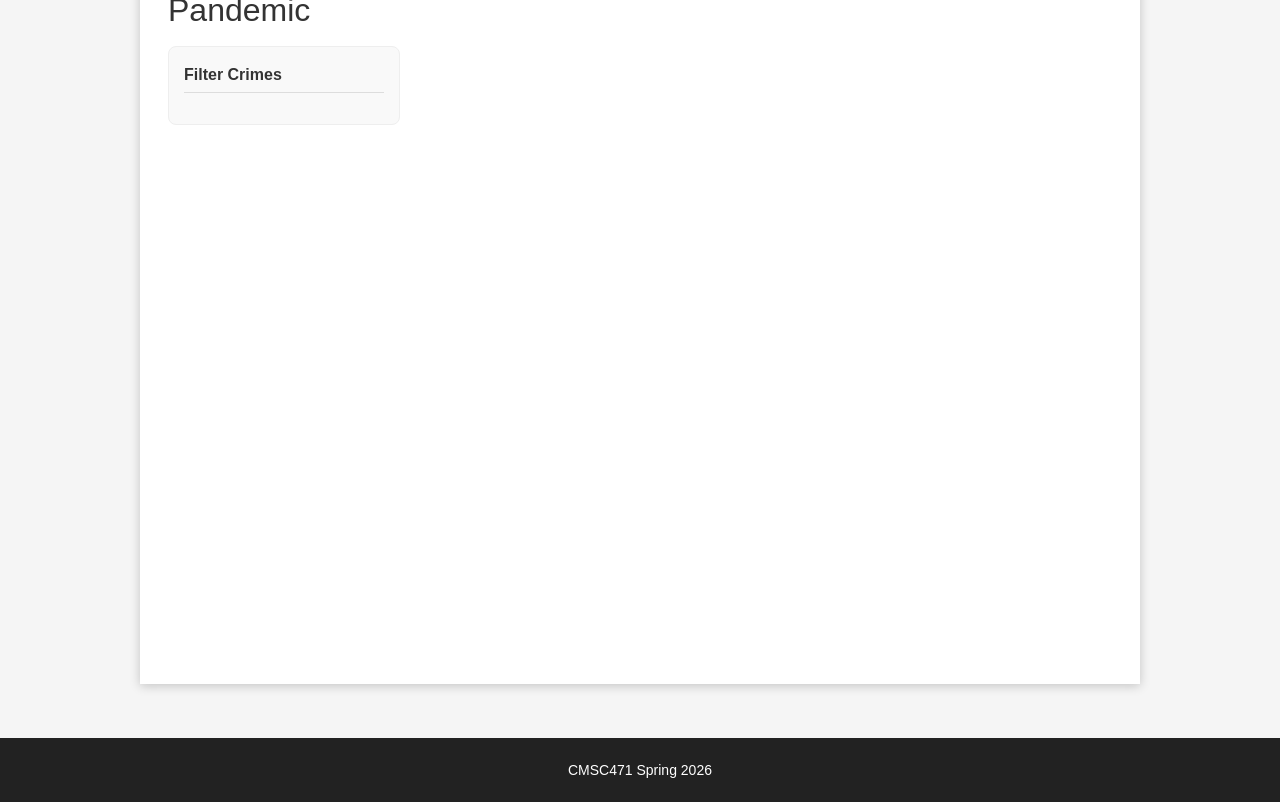
==== commit 90158c78: "Changed footer, added group number/names under first header" ====
--- a/index.html
+++ b/index.html
@@ -47,6 +47,7 @@
 <!-- WRITEUP -->
 <section id="writeup">
 <h1>Chicago Crime Visualization Project</h1>
+  <p>GROUP 7 | Erica Honadel, Maxine Hsu, Zoey Tsai</p>
 
   <h2>Write-up</h2>
   
@@ -158,6 +159,6 @@
 
 </body>
 <footer>
-  <p>Group 7: Erica Honadel, Maxine Hsu, Zoey Tsai</p>
+  <p>CMSC471 Spring 2026</p>
 </footer>
 </html>
--- a/main.css
+++ b/main.css
@@ -37,7 +37,7 @@
 /* Sections */
 
 section{
-    margin-top:80px;
+    margin-top:60px;
 }
 
 /* Iframes */
@@ -53,6 +53,7 @@
 /* Info box */
 
 .info-toggle{
+    font-family: Optima, Segoe, "Segoe UI", Candara, Calibri, Arial, sans-serif;
     margin-top:10px;
     padding:8px 14px;
     cursor:pointer;
@@ -74,8 +75,9 @@
 
 footer {
     text-align: center;
-    margin-top: 20px;
-    padding: 5px;
-    background-color: darkgrey;
+    font-size: 14px;
+    margin-top: 50px;
+    padding: 10px;
+    background-color: #222;
     color: white;
 }
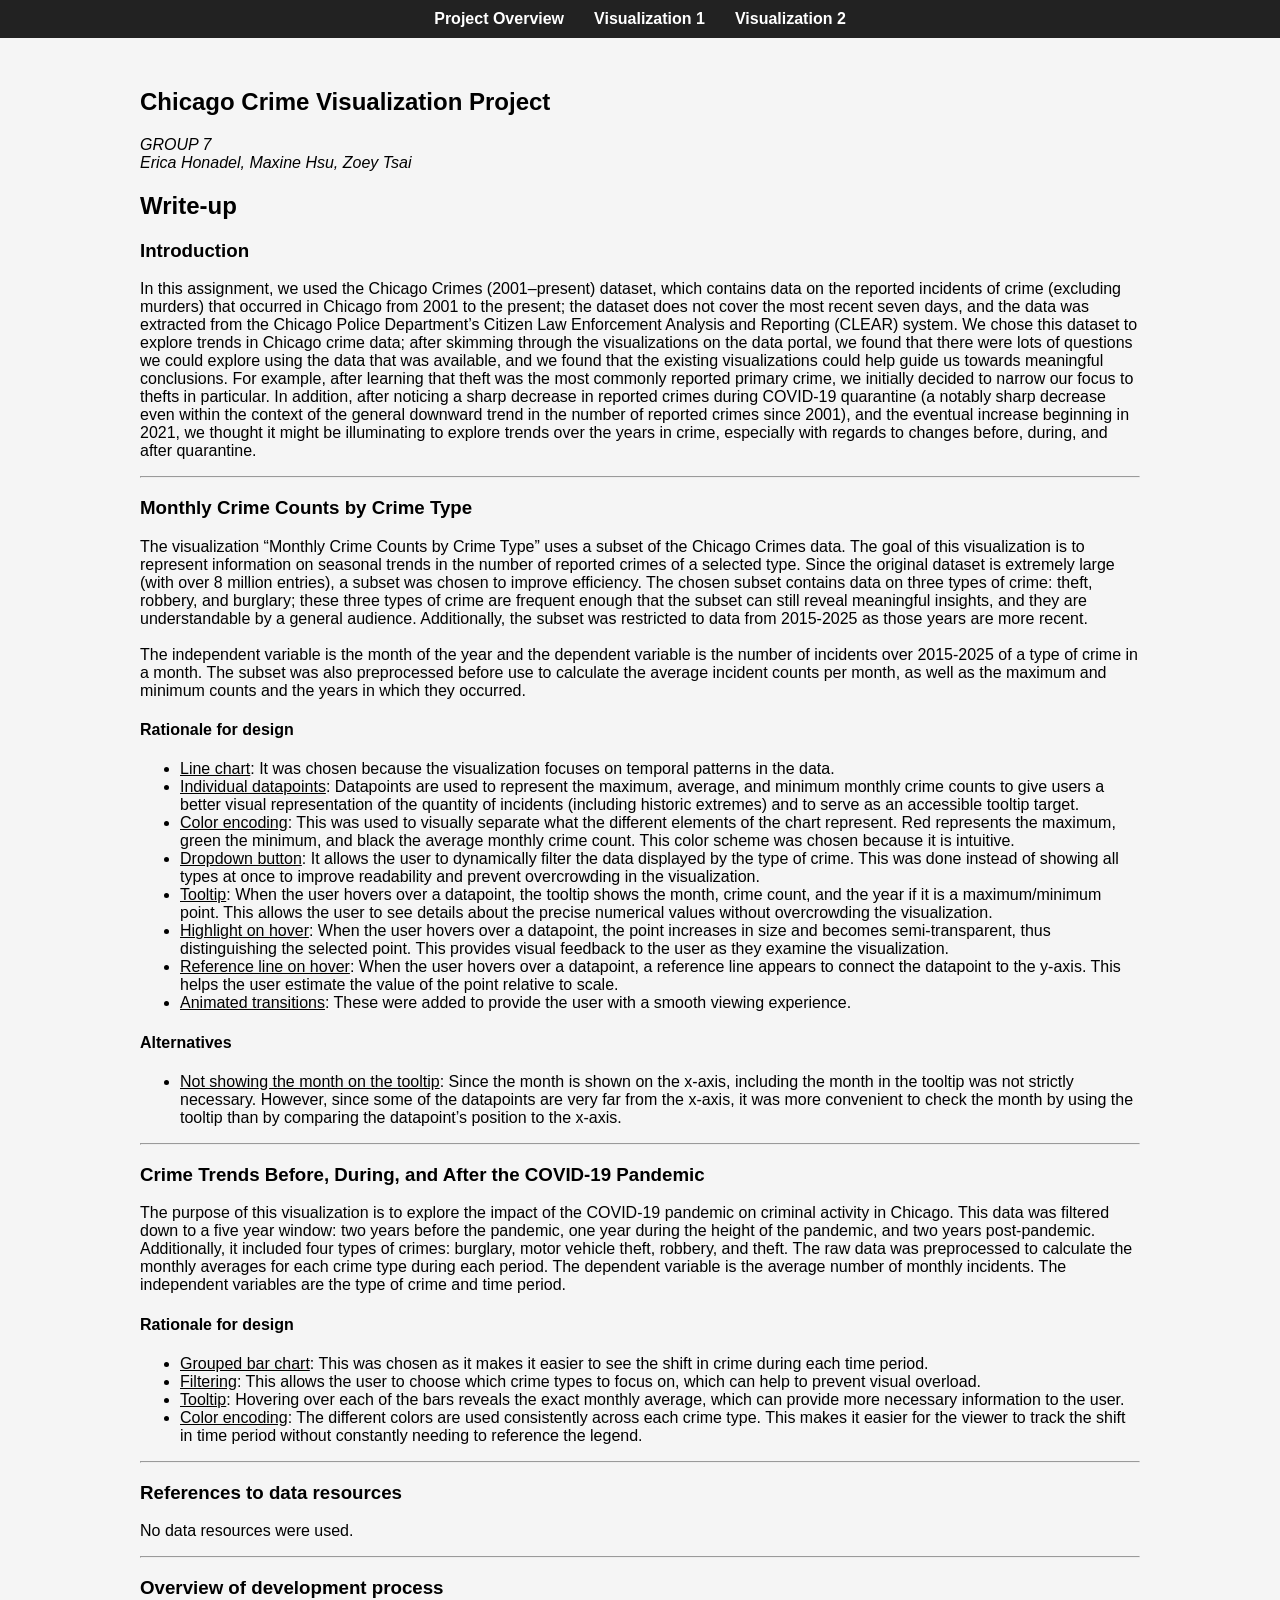
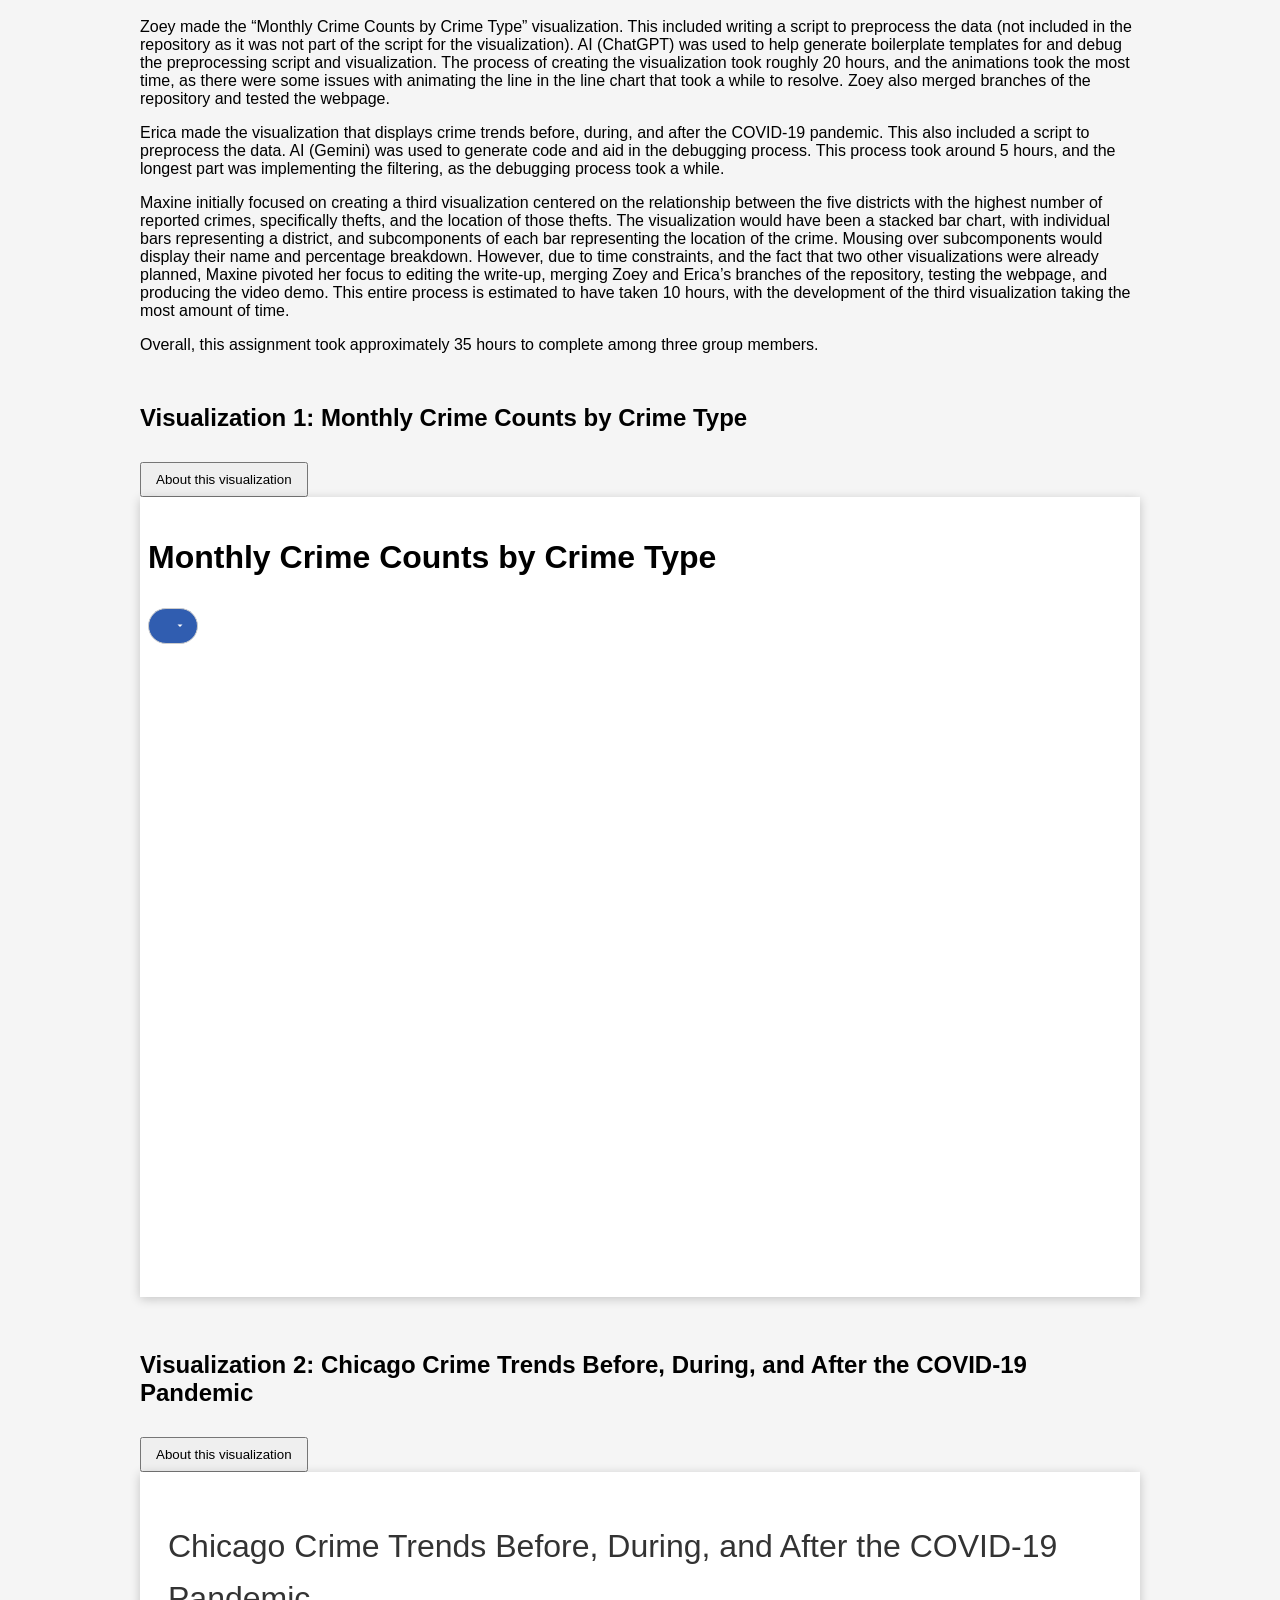
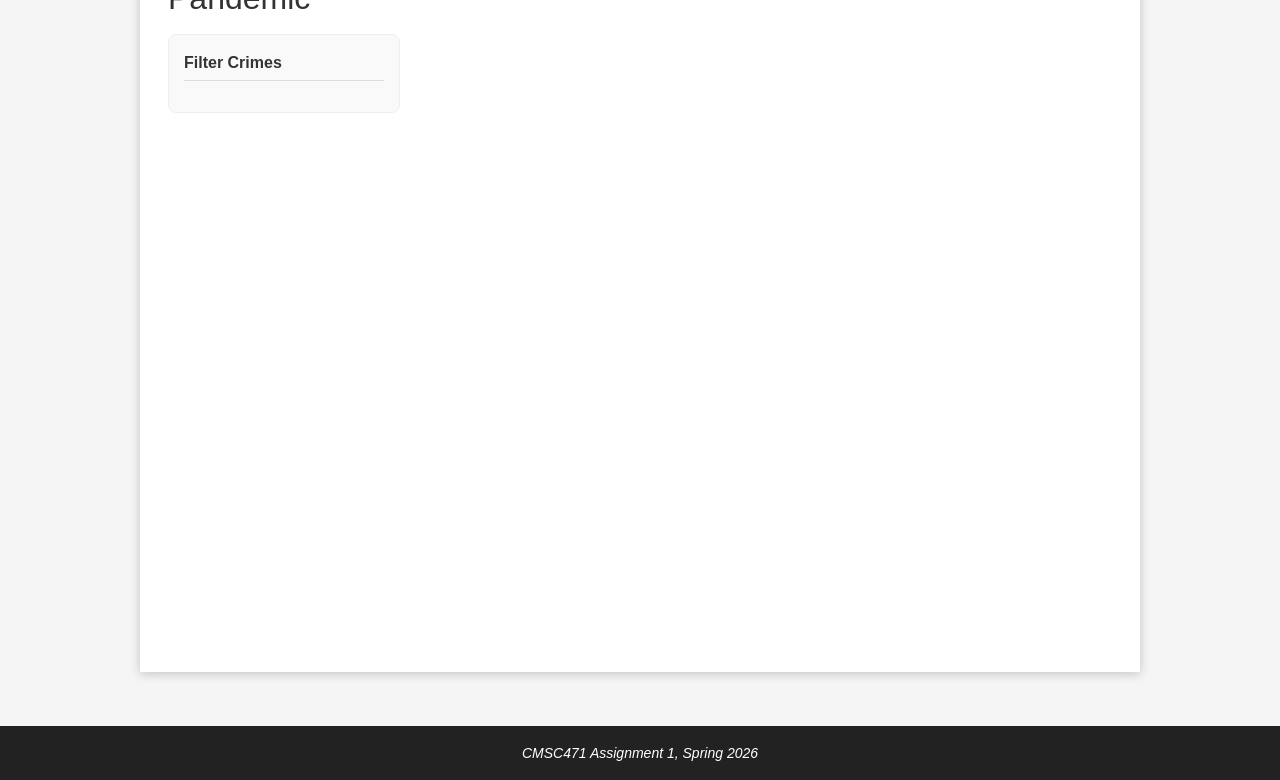
==== commit b716d3b6: "Updated footer text and group text" ====
--- a/index.html
+++ b/index.html
@@ -47,7 +47,7 @@
 <!-- WRITEUP -->
 <section id="writeup">
 <h1>Chicago Crime Visualization Project</h1>
-  <p>GROUP 7 | Erica Honadel, Maxine Hsu, Zoey Tsai</p>
+  <p><i>GROUP 7<br>Erica Honadel, Maxine Hsu, Zoey Tsai</i></p>
 
   <h2>Write-up</h2>
   
@@ -159,6 +159,6 @@
 
 </body>
 <footer>
-  <p>CMSC471 Spring 2026</p>
+  <p>CMSC471 Assignment 1, Spring 2026</p>
 </footer>
 </html>
--- a/main.css
+++ b/main.css
@@ -34,10 +34,16 @@
     font-weight:bold;
 }
 
+nav ul li a:hover {
+    color: #ffff;        /* Highlight color */
+    text-decoration: underline; /* Optional: underline on hover */
+    transition: color 0.3s;     /* Smooth color transition */
+}
+
 /* Sections */
 
 section{
-    margin-top:60px;
+    margin-top:50px;
 }
 
 /* Iframes */
@@ -76,8 +82,9 @@
 footer {
     text-align: center;
     font-size: 14px;
+    font-style: italic;
     margin-top: 50px;
-    padding: 10px;
+    padding: 5px;
     background-color: #222;
     color: white;
 }
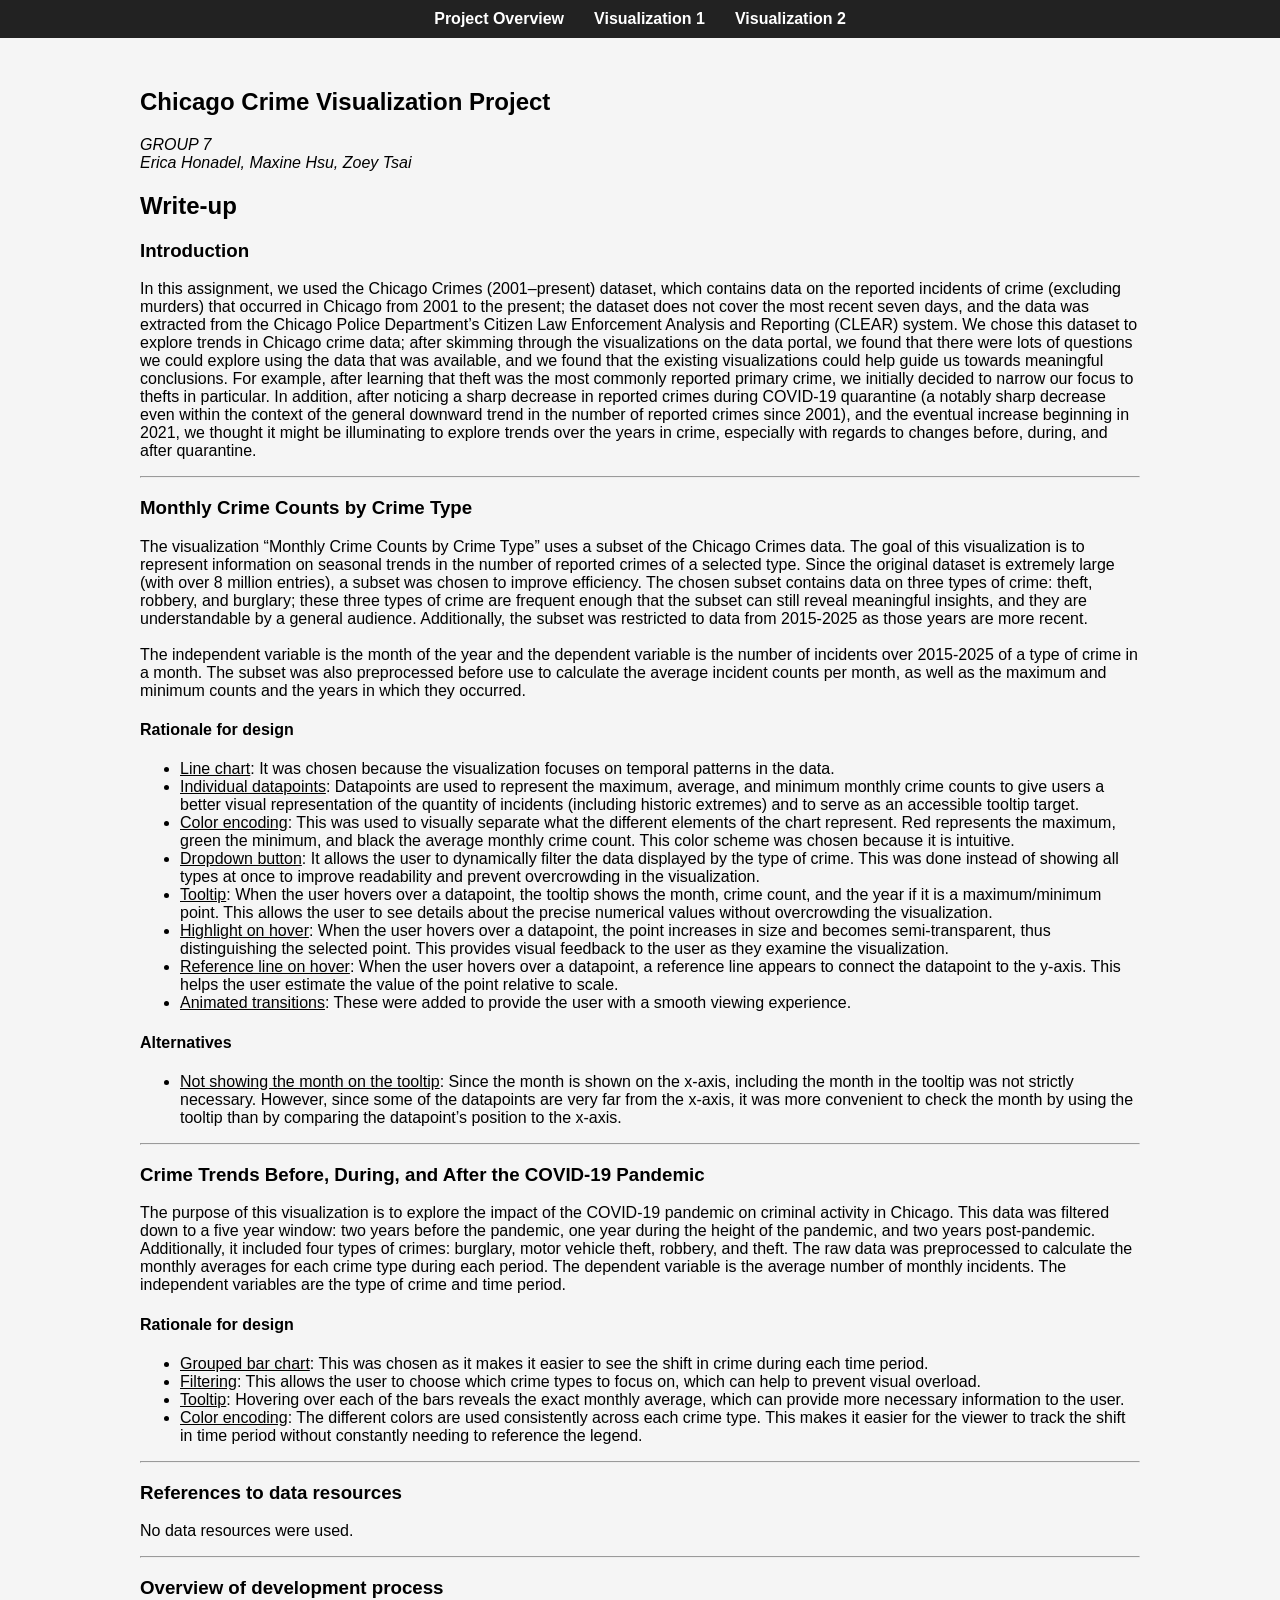
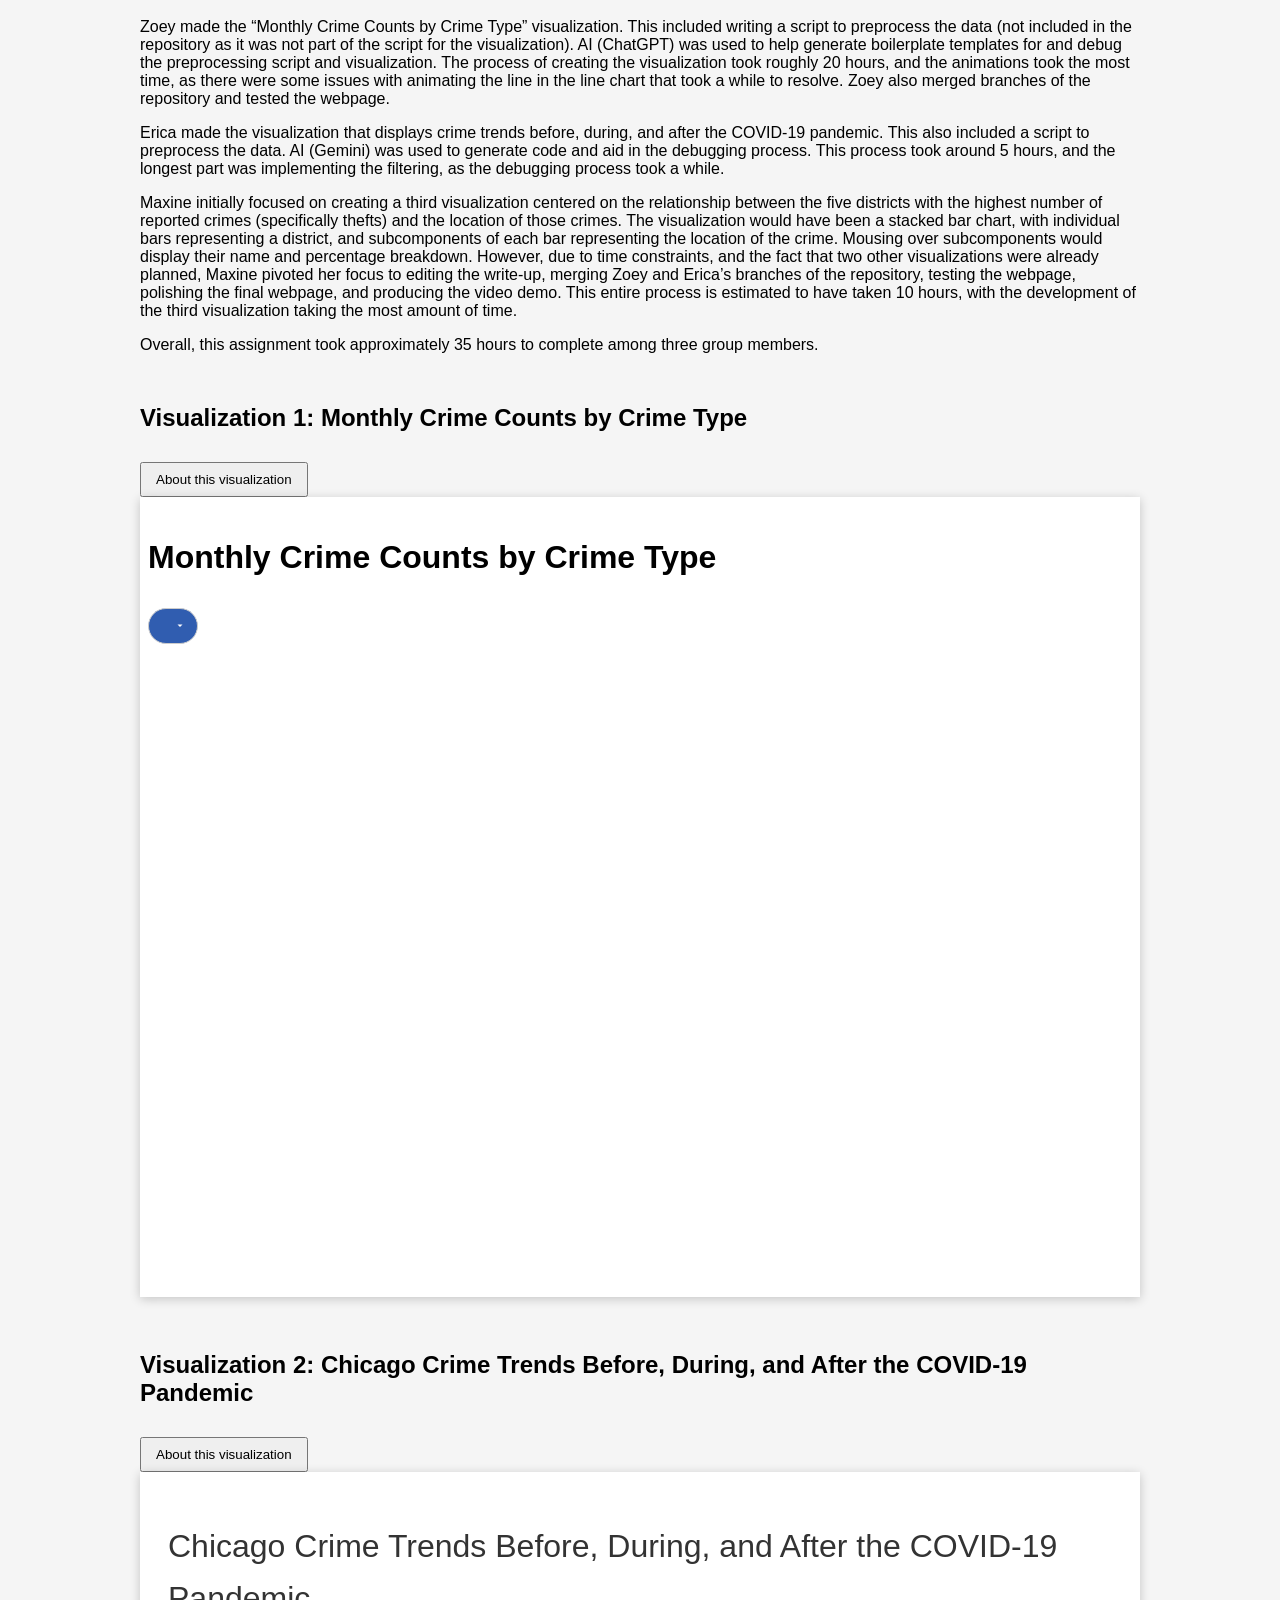
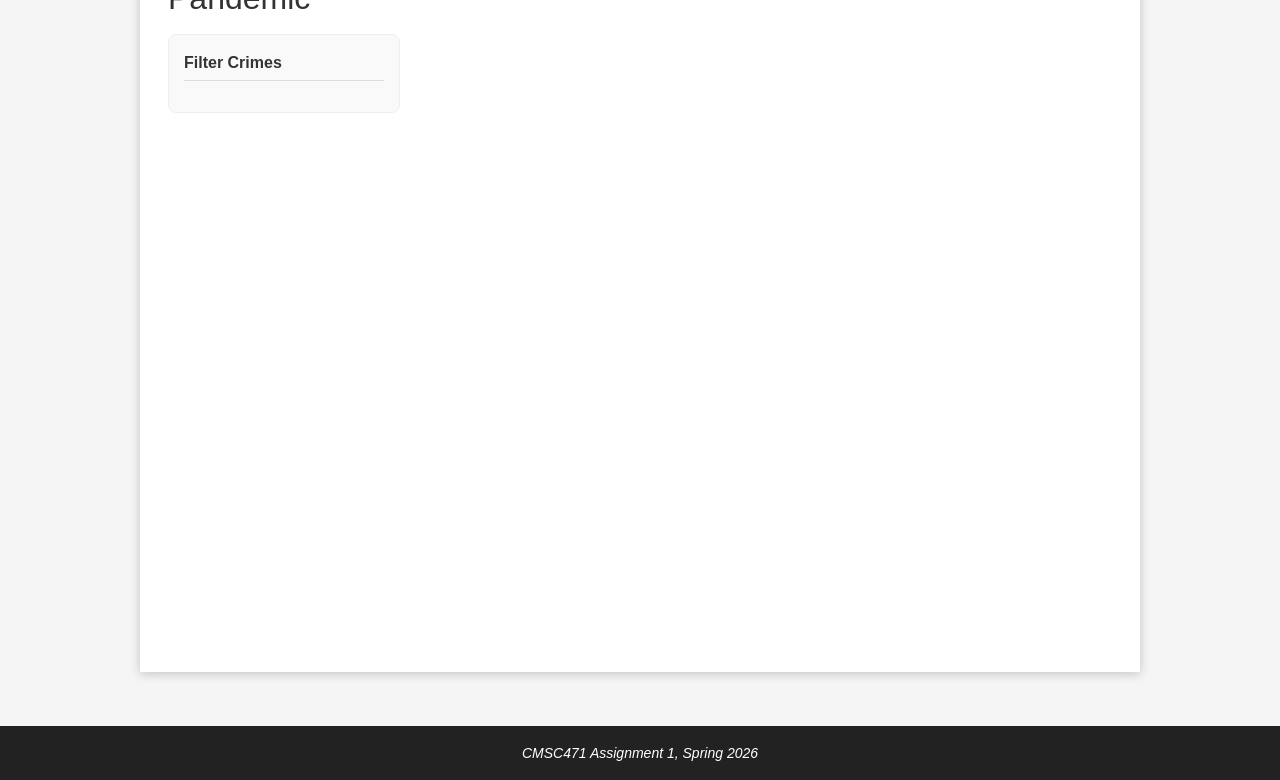
==== commit 02f55b4e: "Added information about Max's team contribution" ====
--- a/index.html
+++ b/index.html
@@ -102,7 +102,7 @@
   
   <p>Zoey made the “Monthly Crime Counts by Crime Type” visualization. This included writing a script to preprocess the data (not included in the repository as it was not part of the script for the visualization). AI (ChatGPT) was used to help generate boilerplate templates for and debug the preprocessing script and visualization. The process of creating the visualization took roughly 20 hours, and the animations took the most time, as there were some issues with animating the line in the line chart that took a while to resolve. Zoey also merged branches of the repository and tested the webpage.</p>
   <p>Erica made the visualization that displays crime trends before, during, and after the COVID-19 pandemic. This also included a script to preprocess the data. AI (Gemini) was used to generate code and aid in the debugging process. This process took around 5 hours, and the longest part was implementing the filtering, as the debugging process took a while.</p>
-  <p>Maxine initially focused on creating a third visualization centered on the relationship between the five districts with the highest number of reported crimes, specifically thefts, and the location of those thefts. The visualization would have been a stacked bar chart, with individual bars representing a district, and subcomponents of each bar representing the location of the crime. Mousing over subcomponents would display their name and percentage breakdown. However, due to time constraints, and the fact that two other visualizations were already planned, Maxine pivoted her focus to editing the write-up, merging Zoey and Erica’s branches of the repository, testing the webpage, and producing the video demo. This entire process is estimated to have taken 10 hours, with the development of the third visualization taking the most amount of time.</p>
+  <p>Maxine initially focused on creating a third visualization centered on the relationship between the five districts with the highest number of reported crimes (specifically thefts) and the location of those crimes. The visualization would have been a stacked bar chart, with individual bars representing a district, and subcomponents of each bar representing the location of the crime. Mousing over subcomponents would display their name and percentage breakdown. However, due to time constraints, and the fact that two other visualizations were already planned, Maxine pivoted her focus to editing the write-up, merging Zoey and Erica’s branches of the repository, testing the webpage, polishing the final webpage, and producing the video demo. This entire process is estimated to have taken 10 hours, with the development of the third visualization taking the most amount of time.</p>
   <p>Overall, this assignment took approximately 35 hours to complete among three group members.</p>
 </section>
 
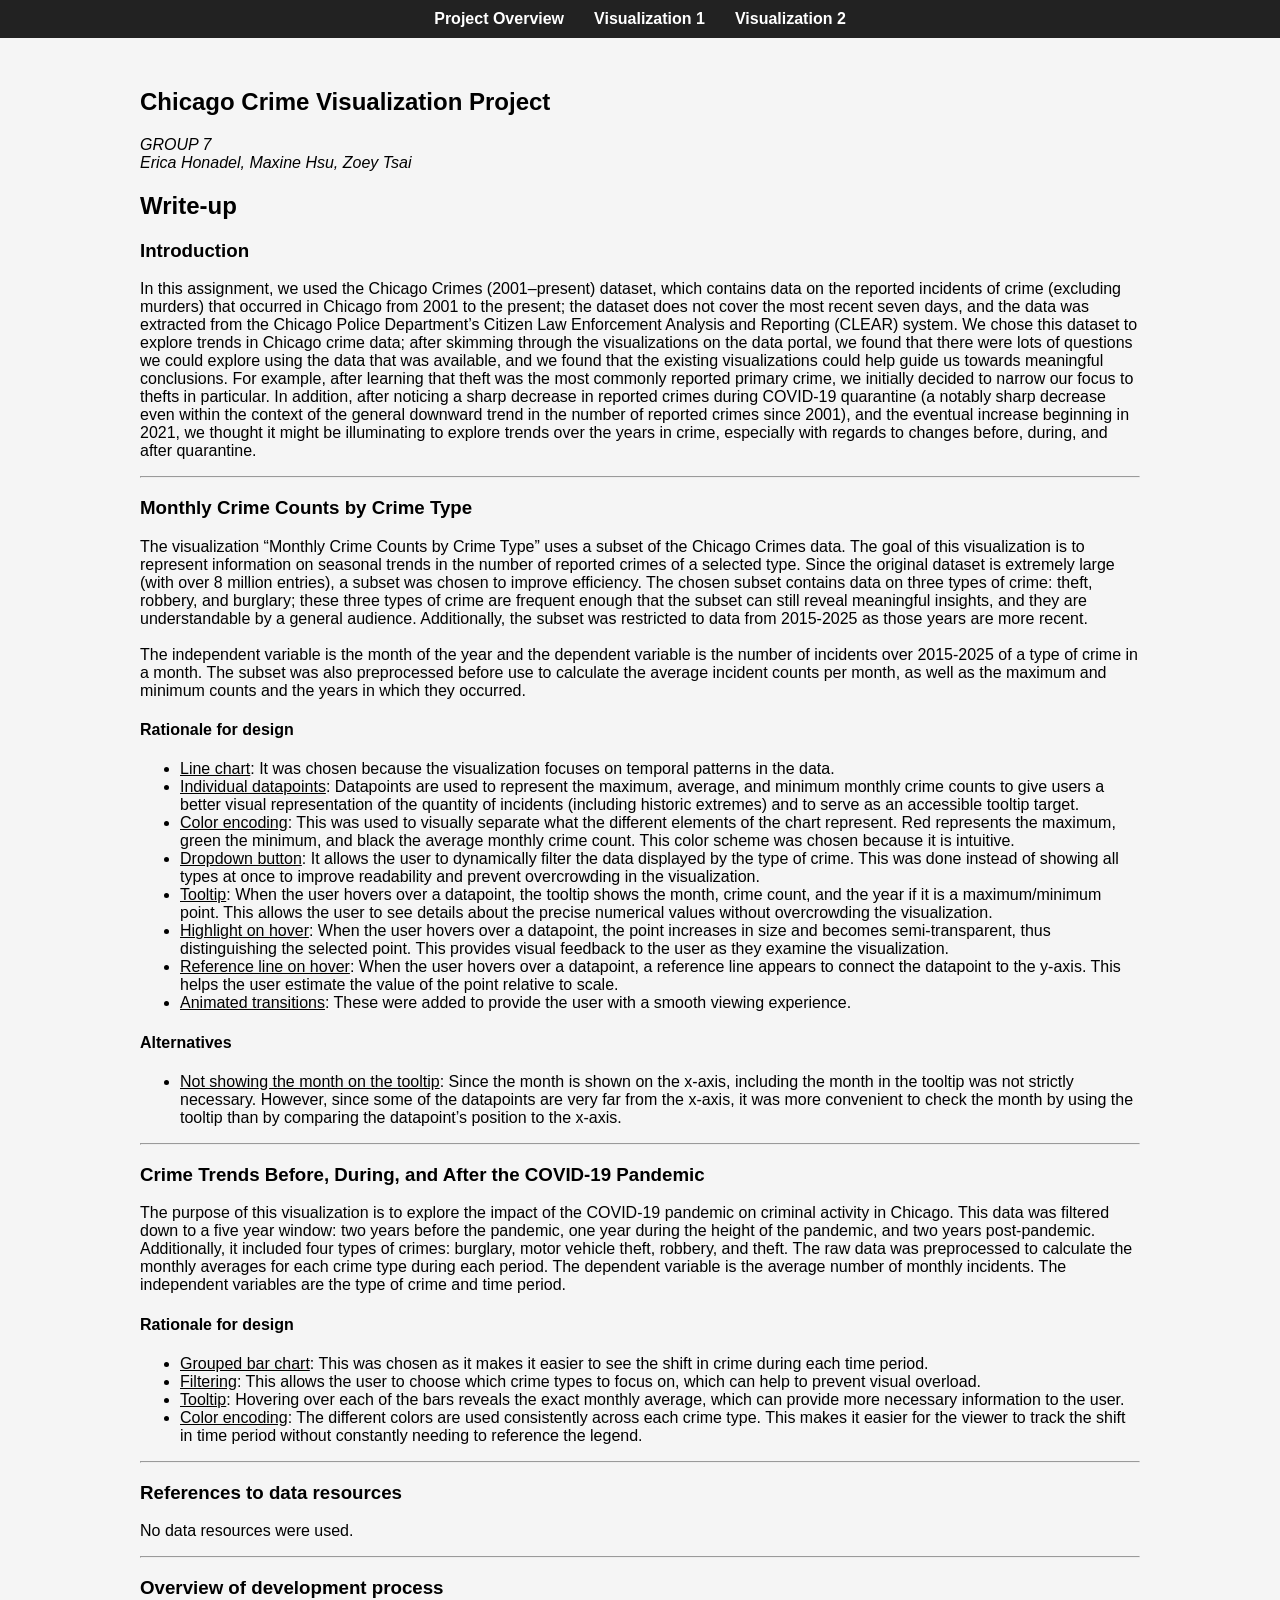
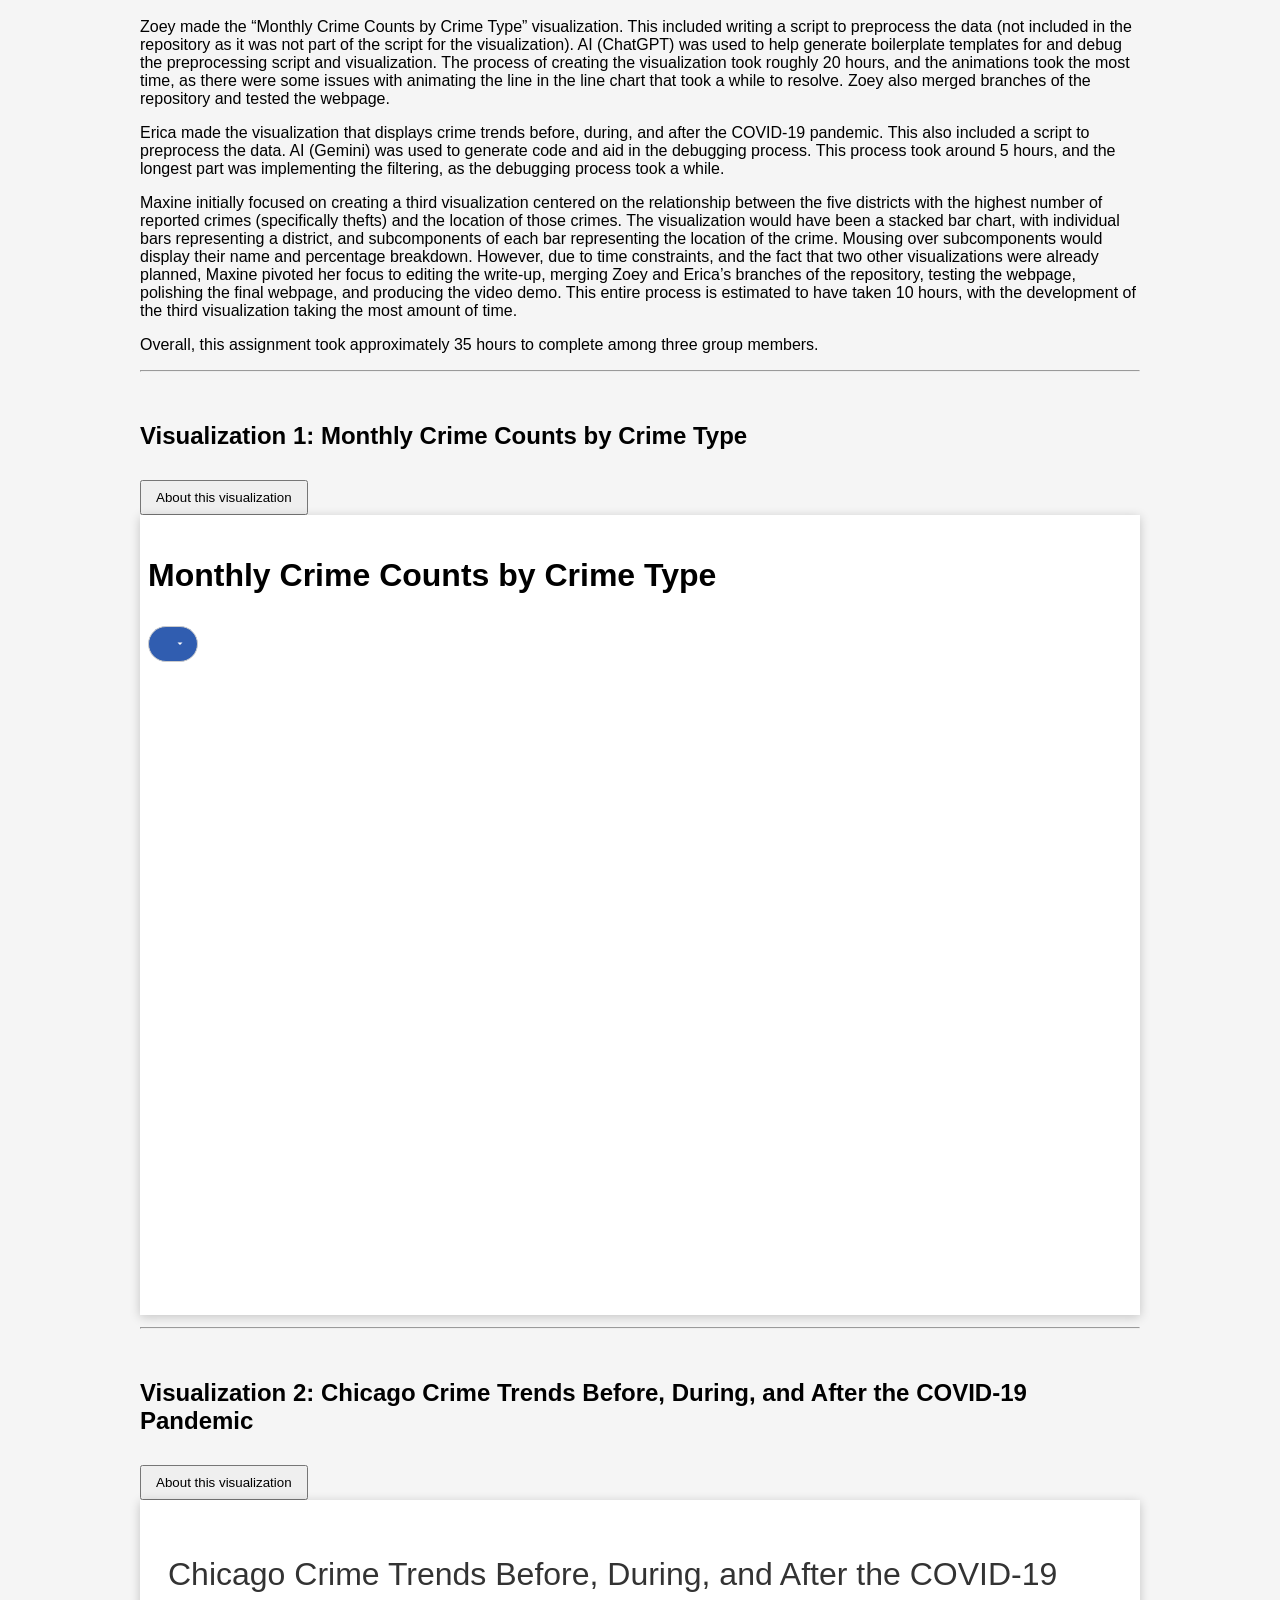
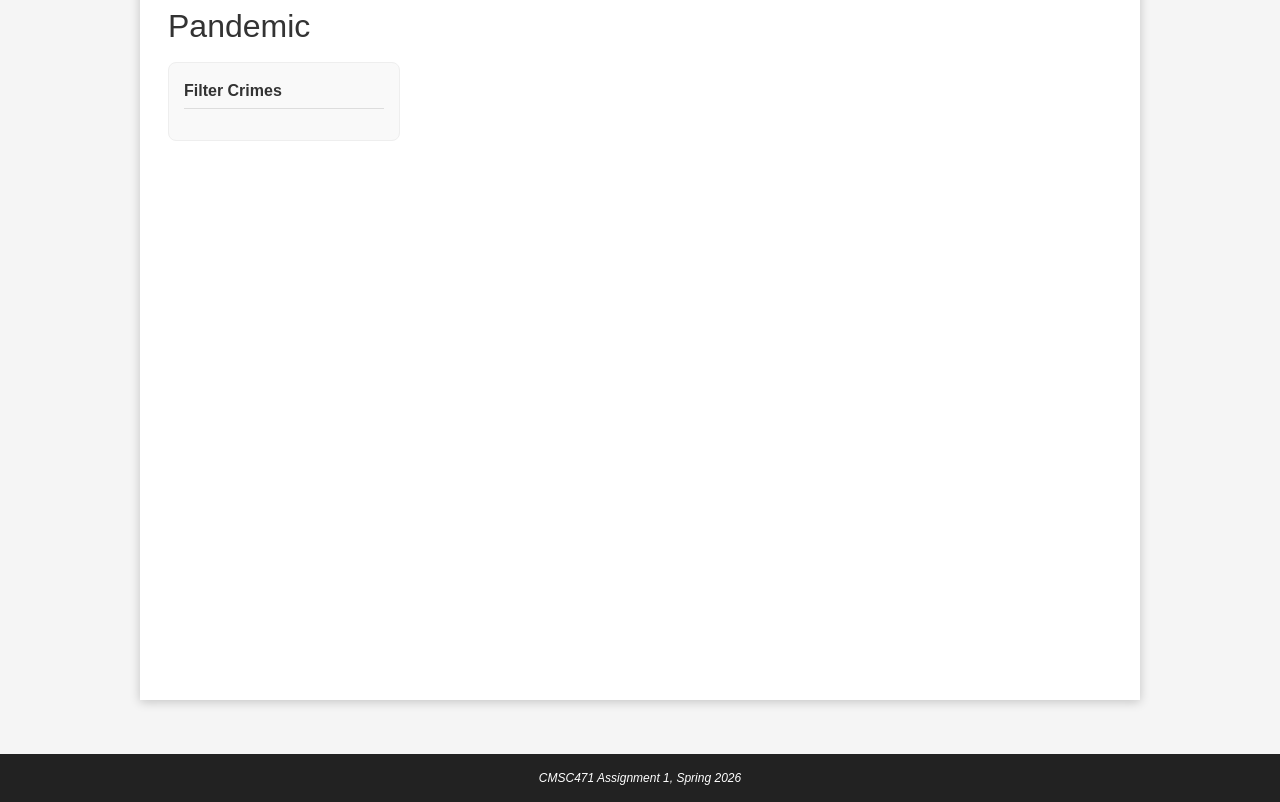
==== commit d9435bdf: "Added horizontal rulers between sections" ====
--- a/index.html
+++ b/index.html
@@ -105,6 +105,7 @@
   <p>Maxine initially focused on creating a third visualization centered on the relationship between the five districts with the highest number of reported crimes (specifically thefts) and the location of those crimes. The visualization would have been a stacked bar chart, with individual bars representing a district, and subcomponents of each bar representing the location of the crime. Mousing over subcomponents would display their name and percentage breakdown. However, due to time constraints, and the fact that two other visualizations were already planned, Maxine pivoted her focus to editing the write-up, merging Zoey and Erica’s branches of the repository, testing the webpage, polishing the final webpage, and producing the video demo. This entire process is estimated to have taken 10 hours, with the development of the third visualization taking the most amount of time.</p>
   <p>Overall, this assignment took approximately 35 hours to complete among three group members.</p>
 </section>
+<hr>
 
 <!-- VISUALIZATION 1 -->
 <section id="vis1">
@@ -125,6 +126,7 @@
 <iframe class="vis-frame" src="zoey/index.html"></iframe>
 
 </section>
+<hr>
 
 <!-- VISUALIZATION 2 -->
 <section id="vis2">
--- a/main.css
+++ b/main.css
@@ -81,7 +81,7 @@
 
 footer {
     text-align: center;
-    font-size: 14px;
+    font-size: 12px;
     font-style: italic;
     margin-top: 50px;
     padding: 5px;
